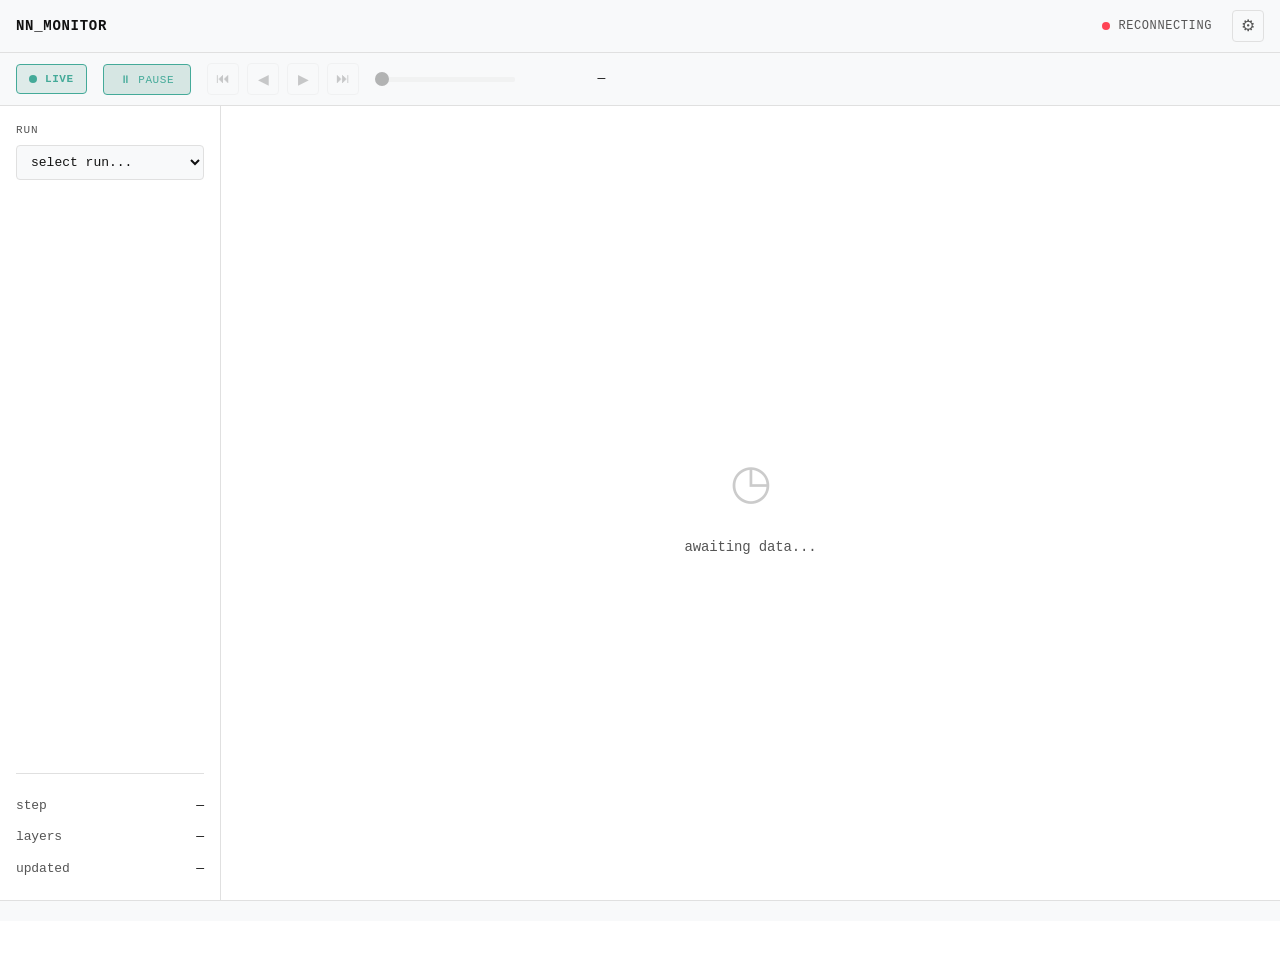
==== static/index.html @ d738cef2 "UI frontend improve: inside the div container of "layer", shrink the margins between elements to (vi" ====
<!DOCTYPE html>
<html lang="en">
<head>
    <meta charset="UTF-8">
    <meta name="viewport" content="width=device-width, initial-scale=1.0">
    <title>nn_monitor</title>
    <style>
        * { margin: 0; padding: 0; box-sizing: border-box; }

        :root {
            --bg: #ffffff;
            --surface: #f8f9fa;
            --border: #e0e0e0;
            --text: #555;
            --text-bright: #111;
            --health-good: #4a9;
            --health-warn: #c84;
            --health-bad: #f45;
            --pulse: rgba(74, 153, 137, 0.1);
        }

        body {
            font-family: 'SF Mono', 'Menlo', 'Monaco', 'Courier New', monospace;
            background: var(--bg);
            color: var(--text);
            height: 100vh;
            display: flex;
            flex-direction: column;
            overflow: hidden;
            font-size: 14px;
            letter-spacing: -0.01em;
            line-height: 1.5;
        }

        /* Header - ultra minimal */
        header {
            display: flex;
            justify-content: space-between;
            align-items: center;
            padding: 10px 16px;
            border-bottom: 1px solid var(--border);
            background: var(--surface);
        }

        .brand {
            font-size: 14px;
            font-weight: 600;
            letter-spacing: 0.05em;
            text-transform: uppercase;
            color: var(--text-bright);
        }

        .status {
            display: flex;
            align-items: center;
            gap: 8px;
            font-size: 12px;
            text-transform: uppercase;
            letter-spacing: 0.05em;
        }

        .status-dot {
            width: 8px;
            height: 8px;
            border-radius: 50%;
            background: var(--health-good);
            animation: pulse 2s infinite;
        }

        .status-dot.disconnected { background: var(--health-bad); animation: none; }

        @keyframes pulse {
            0%, 100% { opacity: 1; transform: scale(1); }
            50% { opacity: 0.5; transform: scale(0.9); }
        }

        /* History controls section */
        .history-controls {
            display: flex;
            align-items: center;
            gap: 16px;
            padding: 10px 16px;
            border-bottom: 1px solid var(--border);
            background: var(--surface);
        }

        /* Mode badge */
        .mode-badge {
            display: flex;
            align-items: center;
            gap: 8px;
            padding: 6px 12px;
            border-radius: 4px;
            font-size: 11px;
            text-transform: uppercase;
            letter-spacing: 0.05em;
            font-weight: 600;
            background: var(--bg);
            border: 1px solid var(--border);
        }

        .mode-badge.live {
            background: rgba(74, 153, 137, 0.15);
            border-color: var(--health-good);
            color: var(--health-good);
        }

        .mode-badge.live .badge-dot {
            background: var(--health-good);
            animation: pulse 2s infinite;
        }

        .mode-badge.paused {
            background: rgba(200, 132, 68, 0.15);
            border-color: var(--health-warn);
            color: var(--health-warn);
        }

        .mode-badge.paused .badge-dot {
            background: var(--health-warn);
            animation: none;
        }

        .badge-dot {
            width: 8px;
            height: 8px;
            border-radius: 50%;
        }

        /* Live/Pause button */
        .btn-live {
            padding: 8px 16px;
            background: var(--surface);
            border: 1px solid var(--border);
            color: var(--text-bright);
            font-family: inherit;
            font-size: 11px;
            text-transform: uppercase;
            letter-spacing: 0.05em;
            cursor: pointer;
            border-radius: 4px;
            transition: all 0.15s;
        }

        .btn-live:hover {
            border-color: #ccc;
        }

        .btn-live.live-active {
            background: rgba(74, 153, 137, 0.2);
            border-color: var(--health-good);
            color: var(--health-good);
            animation: subtle-pulse 2s infinite;
        }

        .btn-live.paused-active {
            background: rgba(200, 132, 68, 0.2);
            border-color: var(--health-warn);
            color: var(--health-warn);
        }

        @keyframes subtle-pulse {
            0%, 100% { box-shadow: 0 0 0 0 rgba(74, 153, 137, 0.4); }
            50% { box-shadow: 0 0 0 3px rgba(74, 153, 137, 0); }
        }

        /* Navigation controls */
        .nav-controls {
            display: flex;
            align-items: center;
            gap: 8px;
        }

        .nav-btn {
            width: 32px;
            height: 32px;
            padding: 0;
            background: var(--surface);
            border: 1px solid var(--border);
            color: var(--text);
            font-family: inherit;
            font-size: 14px;
            cursor: pointer;
            border-radius: 4px;
            display: flex;
            align-items: center;
            justify-content: center;
            transition: all 0.15s;
        }

        .nav-btn:hover:not(:disabled) {
            border-color: #ccc;
            color: var(--text-bright);
        }

        .nav-btn:disabled {
            opacity: 0.3;
            cursor: not-allowed;
        }

        /* Slider */
        .step-slider-container {
            display: flex;
            align-items: center;
            gap: 10px;
        }

        .step-slider {
            flex: 1;
            min-width: 140px;
            height: 5px;
            -webkit-appearance: none;
            appearance: none;
            background: var(--border);
            outline: none;
            border-radius: 2px;
        }

        .step-slider::-webkit-slider-thumb {
            -webkit-appearance: none;
            appearance: none;
            width: 14px;
            height: 14px;
            background: var(--text-bright);
            cursor: pointer;
            border-radius: 50%;
            transition: all 0.15s;
        }

        .step-slider::-webkit-slider-thumb:hover {
            transform: scale(1.2);
            background: var(--health-good);
        }

        .step-slider::-moz-range-thumb {
            width: 14px;
            height: 14px;
            background: var(--text-bright);
            cursor: pointer;
            border: none;
            border-radius: 50%;
            transition: all 0.15s;
        }

        .step-slider::-moz-range-thumb:hover {
            transform: scale(1.2);
            background: var(--health-good);
        }

        .step-slider:disabled {
            opacity: 0.3;
            cursor: not-allowed;
        }

        .step-display {
            min-width: 80px;
            text-align: right;
            font-size: 13px;
            font-variant-numeric: tabular-nums;
            color: var(--text-bright);
        }

        /* Main layout */
        main {
            flex: 1;
            display: grid;
            grid-template-columns: 220px 1fr;
            gap: 1px;
            background: var(--border);
        }

        /* Sidebar - run selector and summary */
        aside {
            background: var(--bg);
            padding: 16px;
            display: flex;
            flex-direction: column;
            gap: 16px;
        }

        .control {
            display: flex;
            flex-direction: column;
            gap: 6px;
        }

        .control label {
            font-size: 11px;
            text-transform: uppercase;
            letter-spacing: 0.08em;
            color: var(--text);
        }

        select {
            background: var(--surface);
            border: 1px solid var(--border);
            color: var(--text-bright);
            padding: 8px 10px;
            font-family: inherit;
            font-size: 13px;
            border-radius: 4px;
            cursor: pointer;
            outline: none;
        }

        select:hover { border-color: #ccc; }
        select:focus { border-color: var(--health-good); }

        .summary {
            margin-top: auto;
            padding-top: 16px;
            border-top: 1px solid var(--border);
        }

        .summary-item {
            display: flex;
            justify-content: space-between;
            padding: 6px 0;
            font-size: 13px;
        }

        .summary-item .value {
            color: var(--text-bright);
            font-variant-numeric: tabular-nums;
        }

        /* Layer grid - COMPACT */
        .layers {
            background: var(--bg);
            padding: 16px;
            overflow-y: auto;
            display: flex;
            flex-direction: column;
            gap: 20px;
            align-content: start;
        }

        /* Layer grid within groups */
        .layer-grid {
            display: grid;
            grid-template-columns: repeat(auto-fill, minmax(200px, 1fr));
            gap: 10px;
            align-content: start;
        }

        /* Group header */
        .group-header {
            font-size: 13px;
            font-weight: 600;
            text-transform: uppercase;
            letter-spacing: 0.1em;
            color: var(--text);
            padding-bottom: 8px;
            border-bottom: 1px solid var(--border);
            margin-bottom: 10px;
        }

        .group-section {
            display: flex;
            flex-direction: column;
            gap: 10px;
        }

        .layer {
            border: 1px solid var(--border);
            padding: clamp(4px, 1vw, 6px) clamp(3px, 0.8vw, 6px);
            position: relative;
            transition: border-color 0.15s;
            background: var(--surface);
            min-width: 0;
        }

        .layer:hover {
            border-color: #ccc;
        }

        .layer.warning { border-color: var(--health-warn); }
        .layer.critical { border-color: var(--health-bad); }

        .layer-header {
            display: flex;
            justify-content: space-between;
            align-items: flex-start;
            margin-bottom: clamp(3px, 0.8vw, 5px);
            gap: clamp(3px, 0.8vw, 5px);
        }

        .layer-name {
            font-size: clamp(12px, 2vw, 16px);
            font-weight: 600;
            color: var(--text-bright);
            letter-spacing: 0.01em;
            word-break: break-word;
        }

        .layer-type {
            font-size: clamp(11px, 1.8vw, 15px);
            text-transform: uppercase;
            letter-spacing: 0.05em;
            color: inherit;
            white-space: nowrap;
        }

        /* Pulse visualization - COMPACT */
        .pulse-viz {
            width: 100%;
            height: clamp(18px, 3.5vw, 26px);
            background: var(--bg);
            position: relative;
            overflow: hidden;
            margin-bottom: clamp(3px, 1vw, 6px);
            border-radius: 2px;
            display: block;
        }

        .pulse-line {
            position: absolute;
            top: 0;
            left: 0;
            right: 0;
            bottom: 0;
        }

        /* Metrics row - COMPACT */
        .metrics {
            display: grid;
            grid-template-columns: repeat(3, 1fr);
            gap: clamp(2px, 0.8vw, 5px);
        }

        .metric {
            text-align: center;
            min-width: 0;
        }

        .metric-value {
            font-size: clamp(11px, 1.8vw, 15px);
            font-weight: 600;
            font-variant-numeric: tabular-nums;
            transition: color 0.15s;
            word-break: break-all;
        }

        .metric-label {
            font-size: clamp(10px, 1.5vw, 14px);
            text-transform: uppercase;
            letter-spacing: 0.05em;
            color: inherit;
            margin-top: 1px;
        }

        /* Health colors */
        .good { color: var(--health-good); }
        .warn { color: var(--health-warn); }
        .bad { color: var(--health-bad); }

        /* Empty state */
        .empty {
            grid-column: 1 / -1;
            display: flex;
            flex-direction: column;
            align-items: center;
            justify-content: center;
            height: 100%;
            color: var(--text);
            font-size: 14px;
        }

        .empty::before {
            content: '◷';
            font-size: 48px;
            margin-bottom: 16px;
            opacity: 0.3;
            animation: pulse 2s infinite;
        }

        /* Alerts strip */
        .alerts {
            position: fixed;
            bottom: 0;
            left: 0;
            right: 0;
            background: var(--surface);
            border-top: 1px solid var(--border);
            padding: 10px 16px;
            display: flex;
            gap: 16px;
            align-items: center;
            font-size: 12px;
            transform: translateY(100%);
            transition: transform 0.2s;
            z-index: 10;
        }

        .alerts.visible {
            transform: translateY(0);
        }

        .alert {
            display: flex;
            align-items: center;
            gap: 8px;
        }

        .alert-icon { color: var(--health-warn); }
        .alert.critical .alert-icon { color: var(--health-bad); }

        /* Scrollbar */
        ::-webkit-scrollbar { width: 6px; }
        ::-webkit-scrollbar-track { background: transparent; }
        ::-webkit-scrollbar-thumb { background: var(--border); }
        ::-webkit-scrollbar-thumb:hover { background: #ccc; }

        /* Tooltip */
        [data-tooltip] {
            position: relative;
            cursor: help;
        }

        [data-tooltip]::before,
        [data-tooltip]::after {
            position: absolute;
            opacity: 0;
            pointer-events: none;
            transition: opacity 0.2s, transform 0.2s;
            z-index: 1000;
        }

        [data-tooltip]::before {
            content: '';
            top: 100%;
            left: 50%;
            transform: translateX(-50%) translateY(-4px);
            border: 5px solid transparent;
            border-top-color: var(--text-bright);
        }

        [data-tooltip]::after {
            content: attr(data-tooltip);
            top: calc(100% + 9px);
            left: 50%;
            transform: translateX(-50%) translateY(-4px);
            background: var(--text-bright);
            color: var(--bg);
            padding: 6px 10px;
            border-radius: 4px;
            font-size: 12px;
            white-space: nowrap;
            max-width: 250px;
            white-space: normal;
            box-shadow: 0 2px 8px rgba(0, 0, 0, 0.15);
        }

        [data-tooltip]:hover::before,
        [data-tooltip]:hover::after {
            opacity: 1;
            transform: translateX(-50%) translateY(0);
        }

        /* Position tooltip above for elements at bottom of viewport */
        [data-tooltip][data-tooltip-position="top"]::before {
            top: auto;
            bottom: 100%;
            border-top-color: transparent;
            border-bottom-color: var(--text-bright);
            transform: translateX(-50%) translateY(4px);
        }

        [data-tooltip][data-tooltip-position="top"]::after {
            top: auto;
            bottom: calc(100% + 9px);
            transform: translateX(-50%) translateY(4px);
        }

        [data-tooltip][data-tooltip-position="top"]:hover::before,
        [data-tooltip][data-tooltip-position="top"]:hover::after {
            transform: translateX(-50%) translateY(0);
        }

        /* Modal */
        .modal-overlay {
            position: fixed;
            top: 0;
            left: 0;
            right: 0;
            bottom: 0;
            background: rgba(0, 0, 0, 0.5);
            display: flex;
            align-items: center;
            justify-content: center;
            z-index: 2000;
            opacity: 0;
            visibility: hidden;
            transition: opacity 0.2s, visibility 0.2s;
        }

        .modal-overlay.visible {
            opacity: 1;
            visibility: visible;
        }

        .modal {
            background: var(--bg);
            border: 1px solid var(--border);
            border-radius: 8px;
            padding: 20px;
            max-width: 800px;
            width: 90%;
            max-height: 80vh;
            display: flex;
            flex-direction: column;
            box-shadow: 0 10px 40px rgba(0, 0, 0, 0.2);
        }

        .modal-header {
            display: flex;
            justify-content: space-between;
            align-items: center;
            margin-bottom: 16px;
        }

        .modal-title {
            font-size: 16px;
            font-weight: 600;
            color: var(--text-bright);
        }

        .modal-close {
            width: 32px;
            height: 32px;
            border: none;
            background: var(--surface);
            color: var(--text);
            border-radius: 4px;
            cursor: pointer;
            font-size: 18px;
            display: flex;
            align-items: center;
            justify-content: center;
            transition: all 0.15s;
        }

        .modal-close:hover {
            background: var(--border);
            color: var(--text-bright);
        }

        .modal-body {
            flex: 1;
            overflow: auto;
        }

        .modal-canvas-container {
            width: 100%;
            height: 300px;
            background: var(--surface);
            border-radius: 4px;
            border: 1px solid var(--border);
        }

        .modal-legend {
            display: flex;
            justify-content: center;
            gap: 24px;
            margin-top: 12px;
            font-size: 13px;
        }

        .legend-item {
            display: flex;
            align-items: center;
            gap: 8px;
        }

        .legend-color {
            width: 24px;
            height: 3px;
            border-radius: 2px;
        }

        .legend-color.act { background: var(--health-good); }
        .legend-color.grad { background: #a371f7; }

        /* Pulse viz canvas clickable */
        .pulse-viz {
            cursor: pointer;
        }

        .pulse-viz:hover {
            border-color: #ccc;
        }

        /* Settings button */
        .btn-settings {
            width: 32px;
            height: 32px;
            padding: 0;
            background: var(--surface);
            border: 1px solid var(--border);
            color: var(--text);
            font-family: inherit;
            font-size: 16px;
            cursor: pointer;
            border-radius: 4px;
            display: flex;
            align-items: center;
            justify-content: center;
            transition: all 0.15s;
        }

        .btn-settings:hover {
            border-color: #ccc;
            color: var(--text-bright);
        }

        /* Configuration panel */
        .config-overlay {
            position: fixed;
            top: 0;
            left: 0;
            right: 0;
            bottom: 0;
            background: rgba(0, 0, 0, 0.5);
            display: flex;
            align-items: center;
            justify-content: center;
            z-index: 3000;
            opacity: 0;
            visibility: hidden;
            transition: opacity 0.2s, visibility 0.2s;
        }

        .config-overlay.visible {
            opacity: 1;
            visibility: visible;
        }

        .config-panel {
            background: var(--bg);
            border: 1px solid var(--border);
            border-radius: 8px;
            padding: 20px;
            width: 400px;
            max-width: 90vw;
            box-shadow: 0 10px 40px rgba(0, 0, 0, 0.2);
        }

        .config-header {
            display: flex;
            justify-content: space-between;
            align-items: center;
            margin-bottom: 16px;
        }

        .config-title {
            font-size: 16px;
            font-weight: 600;
            color: var(--text-bright);
        }

        .config-close {
            width: 32px;
            height: 32px;
            border: none;
            background: var(--surface);
            color: var(--text);
            border-radius: 4px;
            cursor: pointer;
            font-size: 18px;
            display: flex;
            align-items: center;
            justify-content: center;
            transition: all 0.15s;
        }

        .config-close:hover {
            background: var(--border);
            color: var(--text-bright);
        }

        .config-section {
            margin-bottom: 20px;
        }

        .config-section:last-child {
            margin-bottom: 0;
        }

        .config-section-title {
            font-size: 11px;
            text-transform: uppercase;
            letter-spacing: 0.08em;
            color: var(--text);
            margin-bottom: 12px;
            padding-bottom: 6px;
            border-bottom: 1px solid var(--border);
        }

        .config-item {
            display: flex;
            flex-direction: column;
            gap: 8px;
            margin-bottom: 16px;
        }

        .config-item:last-child {
            margin-bottom: 0;
        }

        .config-item-label {
            font-size: 13px;
            color: var(--text-bright);
            display: flex;
            justify-content: space-between;
            align-items: center;
        }

        .config-item-value {
            font-size: 12px;
            color: var(--text);
            font-variant-numeric: tabular-nums;
        }

        .config-range {
            width: 100%;
            height: 5px;
            -webkit-appearance: none;
            appearance: none;
            background: var(--border);
            outline: none;
            border-radius: 2px;
        }

        .config-range::-webkit-slider-thumb {
            -webkit-appearance: none;
            appearance: none;
            width: 14px;
            height: 14px;
            background: var(--text-bright);
            cursor: pointer;
            border-radius: 50%;
            transition: all 0.15s;
        }

        .config-range::-webkit-slider-thumb:hover {
            transform: scale(1.2);
            background: var(--health-good);
        }

        .config-range::-moz-range-thumb {
            width: 14px;
            height: 14px;
            background: var(--text-bright);
            cursor: pointer;
            border: none;
            border-radius: 50%;
            transition: all 0.15s;
        }

        .config-range::-moz-range-thumb:hover {
            transform: scale(1.2);
            background: var(--health-good);
        }

        .config-description {
            font-size: 11px;
            color: var(--text);
            margin-top: 4px;
            line-height: 1.4;
        }
    </style>
</head>
<body>
    <header>
        <div class="brand">nn_monitor</div>
        <div class="status">
            <span class="status-dot" id="statusDot"></span>
            <span id="statusText">connecting</span>
            <button class="btn-settings" id="btnSettings" data-tooltip="Open configuration panel" style="margin-left: 12px;">⚙</button>
        </div>
    </header>

    <div class="history-controls">
        <div class="mode-badge live" id="modeBadge" data-tooltip="Live mode shows real-time updates. Paused mode lets you browse historical steps.">
            <span class="badge-dot"></span>
            <span id="modeText">Live</span>
        </div>

        <button class="btn-live live-active" id="btnLivePause" data-tooltip="Toggle between live and paused mode">⏸ Pause</button>

        <div class="nav-controls" id="navControls" style="opacity: 0.3; pointer-events: none;">
            <button class="nav-btn" id="btnFirst" data-tooltip="Jump to the first recorded step">⏮</button>
            <button class="nav-btn" id="btnPrev" data-tooltip="Go to previous step">◀</button>
            <button class="nav-btn" id="btnNext" data-tooltip="Go to next step">▶</button>
            <button class="nav-btn" id="btnLast" data-tooltip="Jump to the latest step">⏭</button>
        </div>

        <div class="step-slider-container">
            <input type="range" class="step-slider" id="stepSlider" min="0" max="100" value="0" disabled data-tooltip="Drag to navigate through training history">
            <span class="step-display" id="stepDisplay">—</span>
        </div>
    </div>

    <main>
        <aside>
            <div class="control">
                <label>Run</label>
                <select id="runSelect">
                    <option value="">select run...</option>
                </select>
            </div>

            <div class="summary">
                <div class="summary-item" data-tooltip="Current training step number being displayed">
                    <span>step</span>
                    <span class="value" id="stepVal">—</span>
                </div>
                <div class="summary-item" data-tooltip="Number of layers in the monitored model">
                    <span>layers</span>
                    <span class="value" id="layerVal">—</span>
                </div>
                <div class="summary-item" data-tooltip="Last time this data was updated">
                    <span>updated</span>
                    <span class="value" id="timeVal">—</span>
                </div>
            </div>
        </aside>

        <div class="layers" id="layers">
            <div class="empty">awaiting data...</div>
        </div>
    </main>

    <div class="alerts" id="alerts"></div>

    <!-- Configuration panel -->
    <div class="config-overlay" id="configPanel">
        <div class="config-panel">
            <div class="config-header">
                <div class="config-title">Settings</div>
                <button class="config-close" id="configClose">&times;</button>
            </div>
            <div class="config-section">
                <div class="config-section-title">Visualization</div>
                <div class="config-item">
                    <div class="config-item-label">
                        <span>Gradient Norm Scale</span>
                        <span class="config-item-value" id="gradScaleValue">1.0x</span>
                    </div>
                    <input type="range" class="config-range" id="gradScaleSlider" min="0.1" max="10" step="0.1" value="1">
                    <div class="config-description">Vertical scaling for gradient norm line in pulse plots. Increase to see smaller gradient values more clearly.</div>
                </div>
            </div>
        </div>
    </div>

    <!-- Modal for zoomed pulse visualization -->
    <div class="modal-overlay" id="pulseModal">
        <div class="modal">
            <div class="modal-header">
                <div class="modal-title" id="modalTitle">Layer Pulse Visualization</div>
                <button class="modal-close" id="modalClose">&times;</button>
            </div>
            <div class="modal-body">
                <div class="modal-canvas-container">
                    <canvas id="modalCanvas"></canvas>
                </div>
                <div class="modal-legend">
                    <div class="legend-item">
                        <div class="legend-color act"></div>
                        <span>Activation Std</span>
                    </div>
                    <div class="legend-item">
                        <div class="legend-color grad"></div>
                        <span>Gradient Norm</span>
                    </div>
                </div>
            </div>
        </div>
    </div>

    <script>
        const state = {
            ws: null,
            runs: {},
            currentRun: null,
            runData: null,
            history: {}, // { layerId: [{step, actStd, gradNorm}, ...] }
            // History navigation state
            isLiveMode: true,           // true = showing live updates, false = paused on specific step
            selectedStep: null,         // step number being viewed (null = latest when liveMode)
            stepsList: [],              // sorted list of all available step numbers for current run
            lastSeenStep: null,         // track the last step we saw for smart resume
            lastViewedStep: null,       // track the last step the user was viewing before live mode
            isTrainingActive: true,     // track if training is still receiving updates
            // Visualization config
            vizConfig: {
                gradScale: 1.0          // vertical scale multiplier for gradient norm in plots
            }
        };

        const CONFIG = {
            historyLen: 50,
            trainingTimeoutMs: 10000,
            thresholds: {
                gradNorm: { low: 0.001, high: 10 },
                gradMax: { high: 10 },
                actRatio: { low: 0.5, high: 2 }
            }
        };

        // WebSocket
        function connect() {
            const proto = location.protocol === 'https:' ? 'wss:' : 'ws:';
            state.ws = new WebSocket(`${proto}//${location.host}/ws`);

            state.ws.onopen = () => setStatus(true, 'live');
            state.ws.onclose = () => {
                setStatus(false, 'reconnecting');
                // Try to reconnect after 2 seconds
                setTimeout(() => {
                    if (state.ws?.readyState === WebSocket.CLOSED) {
                        connect();
                    }
                }, 2000);
            };
            state.ws.onerror = () => setStatus(false, 'error');
            state.ws.onmessage = (e) => {
                try {
                    handleMessage(JSON.parse(e.data));
                } catch (err) {
                    console.error('Failed to handle WebSocket message:', err, e.data);
                }
            };
        }

        function setStatus(connected, text) {
            document.getElementById('statusDot').classList.toggle('disconnected', !connected);
            document.getElementById('statusText').textContent = text;
        }

        function handleMessage(msg) {
            switch(msg.type) {
                case 'initial_runs':
                    state.runs = msg.data;
                    updateSelect();
                    // Update status to live since we successfully received data
                    setStatus(true, 'live');
                    break;

                case 'new_metrics':
                    if (!state.runs[msg.run_id]) {
                        state.runs[msg.run_id] = {
                            created_at: new Date().toISOString(),
                            last_update: new Date().toISOString(),
                            step_count: 0
                        };
                        updateSelect();
                    }

                    if (!state.currentRun && Object.keys(state.runs).length) {
                        selectRun(msg.run_id);
                    }

                    if (msg.run_id === state.currentRun) {
                        resetTrainingTimeout();
                        addStep(msg.data);

                        // Update step_count based on actual steps array
                        if (state.runData && state.runData.steps) {
                            state.runs[msg.run_id].step_count = state.runData.steps.length;
                            state.runs[msg.run_id].last_update = new Date().toISOString();
                            updateSelect();
                        }

                        // If in paused mode, update UI elements but don't disrupt the user's view
                        if (!state.isLiveMode) {
                            updateStepsList();
                            updateHistoryUI();
                        }
                    }
                    break;

                case 'run_history':
                    state.runData = msg.data;
                    msg.data.steps.forEach(addStep);
                    if (msg.data.steps.length > 0) {
                        state.lastSeenStep = msg.data.steps[msg.data.steps.length - 1].step;
                    }
                    // Update step_count in runs info
                    if (state.runs[msg.run_id] && state.runData) {
                        state.runs[msg.run_id].step_count = state.runData.steps.length;
                        updateSelect();
                    }
                    break;
            }
        }

        function updateSelect() {
            const sel = document.getElementById('runSelect');
            const cur = sel.value;
            sel.innerHTML = '<option value="">select run...</option>';
            Object.entries(state.runs).forEach(([id, info]) => {
                const opt = document.createElement('option');
                opt.value = id;
                opt.textContent = `${id} (${info.step_count || 0} steps)`;
                sel.appendChild(opt);
            });
            if (cur && state.runs[cur]) sel.value = cur;
        }

        function selectRun(id) {
            state.currentRun = id;
            document.getElementById('runSelect').value = id;
            state.history = {};

            // Reset history navigation state
            state.isLiveMode = true;
            state.selectedStep = null;
            state.stepsList = [];
            state.isTrainingActive = true;
            state.lastSeenStep = null;
            state.lastViewedStep = null;
            resetTrainingTimeout();

            updateHistoryUI();

            if (state.ws?.readyState === WebSocket.OPEN) {
                state.ws.send(JSON.stringify({ action: 'subscribe_run', run_id: id }));
            }
        }

        document.getElementById('runSelect').addEventListener('change', (e) => {
            if (e.target.value) selectRun(e.target.value);
        });

        // Toggle between live and paused mode
        function toggleLiveMode() {
            const wasPaused = !state.isLiveMode;

            if (wasPaused) {
                // Returning to live mode - check if training is still active
                if (!state.isTrainingActive && state.lastViewedStep !== null) {
                    // Training ended, stay on last viewed step (remain in paused mode)
                    state.selectedStep = state.lastViewedStep;
                    state.isLiveMode = false;
                } else {
                    // Training is active, go to live mode
                    state.isLiveMode = true;
                    state.selectedStep = null;
                    state.lastViewedStep = null;
                }
            } else {
                // Pausing - capture current step
                const steps = state.runData?.steps || [];
                if (steps.length > 0) {
                    state.selectedStep = steps[steps.length - 1].step;
                }
                state.isLiveMode = false;
                state.lastViewedStep = null;
            }

            updateHistoryUI();
            render();
        }

        // Update UI based on current mode
        function updateHistoryUI() {
            const modeBadge = document.getElementById('modeBadge');
            const modeText = document.getElementById('modeText');
            const btnLivePause = document.getElementById('btnLivePause');
            const navControls = document.getElementById('navControls');
            const stepSlider = document.getElementById('stepSlider');
            const stepDisplay = document.getElementById('stepDisplay');

            const steps = state.runData?.steps || [];
            const currentStep = state.isLiveMode ? (steps[steps.length - 1]?.step ?? null) : state.selectedStep;
            const totalSteps = steps.length;
            const stepIndex = state.stepsList.indexOf(currentStep);

            if (state.isLiveMode) {
                // Live mode
                modeBadge.className = 'mode-badge live';
                const trainingStatus = state.isTrainingActive ? 'Live' : 'Live (ended)';
                modeText.textContent = trainingStatus;
                btnLivePause.className = 'btn-live live-active';
                btnLivePause.textContent = '⏸ Pause';

                navControls.style.opacity = '0.3';
                navControls.style.pointerEvents = 'none';
                stepSlider.disabled = true;

                stepDisplay.textContent = steps.length > 0 ? `step ${steps[steps.length - 1].step}` : '—';
            } else {
                // Paused mode
                const stepLabel = totalSteps > 0 ? `${stepIndex + 1} / ${totalSteps}` : '—';
                modeBadge.className = 'mode-badge paused';
                modeText.textContent = `Paused @ ${stepLabel}`;
                btnLivePause.className = 'btn-live paused-active';
                btnLivePause.textContent = '▶ Live';

                navControls.style.opacity = '1';
                navControls.style.pointerEvents = 'auto';
                stepSlider.disabled = false;

                stepDisplay.textContent = currentStep !== null ? `step ${currentStep}` : '—';

                // Update slider
                if (state.stepsList.length > 0) {
                    stepSlider.min = 0;
                    stepSlider.max = state.stepsList.length - 1;
                    stepSlider.value = stepIndex;
                }

                // Update nav button states
                document.getElementById('btnFirst').disabled = stepIndex <= 0;
                document.getElementById('btnPrev').disabled = stepIndex <= 0;
                document.getElementById('btnNext').disabled = stepIndex >= totalSteps - 1;
                document.getElementById('btnLast').disabled = stepIndex >= totalSteps - 1;
            }
        }

        // Navigate to a specific step by direction
        function navigateToStep(direction) {
            const steps = state.runData?.steps || [];
            if (steps.length === 0) return;

            const currentIndex = state.stepsList.indexOf(state.selectedStep);
            let newIndex = currentIndex;

            switch(direction) {
                case 'first':
                    newIndex = 0;
                    break;
                case 'prev':
                    newIndex = Math.max(0, currentIndex - 1);
                    break;
                case 'next':
                    newIndex = Math.min(state.stepsList.length - 1, currentIndex + 1);
                    break;
                case 'last':
                    newIndex = state.stepsList.length - 1;
                    break;
            }

            navigateToStepIndex(newIndex);
        }

        // Navigate to a specific step by index
        function navigateToStepIndex(index) {
            if (index < 0 || index >= state.stepsList.length) return;

            state.selectedStep = state.stepsList[index];
            state.lastViewedStep = state.selectedStep; // Save for smart resume
            state.isLiveMode = false;
            updateHistoryUI();
            render();
        }

        // Update steps list when new data arrives
        function updateStepsList() {
            const steps = state.runData?.steps || [];
            state.stepsList = steps.map(s => s.step).sort((a, b) => a - b);

            // Update slider range
            const slider = document.getElementById('stepSlider');
            if (state.stepsList.length > 0) {
                slider.min = 0;
                slider.max = state.stepsList.length - 1;
            }
        }

        // Detect when training has ended (no new data for 10 seconds)
        let trainingTimeout = null;
        function resetTrainingTimeout() {
            if (trainingTimeout) clearTimeout(trainingTimeout);
            trainingTimeout = setTimeout(() => {
                state.isTrainingActive = false;
                if (state.isLiveMode) {
                    updateHistoryUI();
                }
            }, CONFIG.trainingTimeoutMs);
        }

        // Live/Pause toggle
        document.getElementById('btnLivePause').addEventListener('click', toggleLiveMode);

        // Navigation buttons
        document.getElementById('btnFirst').addEventListener('click', () => navigateToStep('first'));
        document.getElementById('btnPrev').addEventListener('click', () => navigateToStep('prev'));
        document.getElementById('btnNext').addEventListener('click', () => navigateToStep('next'));
        document.getElementById('btnLast').addEventListener('click', () => navigateToStep('last'));

        // Slider
        document.getElementById('stepSlider').addEventListener('input', (e) => {
            const index = parseInt(e.target.value);
            if (index >= 0 && index < state.stepsList.length) {
                navigateToStepIndex(index);
            }
        });

        function addStep(stepData) {
            if (!state.runData) {
                state.runData = { steps: [] };
            }

            const idx = state.runData.steps.findIndex(s => s.step === stepData.step);
            if (idx >= 0) {
                state.runData.steps[idx] = stepData;
            } else {
                state.runData.steps.push(stepData);
                state.runData.steps.sort((a, b) => a.step - b.step);
            }

            // Update per-layer history for pulse viz - keep all data from beginning
            stepData.layers.forEach(layer => {
                if (!state.history[layer.layer_id]) {
                    state.history[layer.layer_id] = [];
                }
                state.history[layer.layer_id].push({
                    step: stepData.step,
                    actStd: layer.intermediate_features.activation_std,
                    gradNorm: layer.gradient_flow.gradient_l2_norm
                });
                // No longer limiting history length - keep all data for full timeline visualization
            });

            // Track training activity
            state.lastSeenStep = stepData.step;

            updateStepsList();

            render();
        }

        function renderLayer(layer) {
            const health = assessHealth(layer);
            return `
                <div class="layer ${health.class}">
                    <div class="layer-header">
                        <div>
                            <div class="layer-name" data-tooltip="Layer identifier: ${layer.layer_id}">${layer.layer_id}</div>
                            <div class="layer-type" data-tooltip="Layer type: ${layer.layer_type}">${layer.layer_type}</div>
                        </div>
                    </div>
                    <canvas class="pulse-viz" id="pulse-${layer.layer_id.replace(/[^a-z0-9]/gi, '-')}" data-tooltip="Historical trend: Green line = activation std, Purple line = gradient norm"></canvas>
                    <div class="metrics">
                        <div class="metric" data-tooltip="Standard deviation of layer activations. Measures the spread/variability of activations.">
                            <div class="metric-value ${health.act}">${layer.intermediate_features.activation_std.toFixed(4)}</div>
                            <div class="metric-label">act std</div>
                        </div>
                        <div class="metric" data-tooltip="L2 norm of gradients flowing through the layer. Indicates how much weights are being updated. Low values may indicate vanishing gradients.">
                            <div class="metric-value ${health.grad}">${layer.gradient_flow.gradient_l2_norm.toFixed(4)}</div>
                            <div class="metric-label">grad norm</div>
                        </div>
                        <div class="metric" data-tooltip="Ratio of this layer's activation std to the previous layer's. Shows how signal propagation changes across layers.">
                            <div class="metric-value ${health.ratio}">${layer.intermediate_features.cross_layer_std_ratio?.toFixed(3) ?? '—'}</div>
                            <div class="metric-label">ratio</div>
                        </div>
                    </div>
                </div>
            `;
        }

        function render() {
            if (!state.runData?.steps.length) return;

            const steps = state.runData.steps;

            // Determine which step to display
            let displayStep;
            if (state.isLiveMode) {
                displayStep = steps[steps.length - 1];
            } else {
                const stepData = steps.find(s => s.step === state.selectedStep);
                displayStep = stepData || steps[steps.length - 1];
            }

            if (!displayStep) return;

            // Update summary
            document.getElementById('stepVal').textContent = displayStep.step;
            document.getElementById('layerVal').textContent = displayStep.layers.length;
            document.getElementById('timeVal').textContent = new Date(displayStep.timestamp * 1000).toLocaleTimeString();

            // Update mode display if in live mode (show latest step info)
            if (state.isLiveMode) {
                document.getElementById('stepDisplay').textContent = `step ${displayStep.step}`;
            }

            // Check alerts (only in live mode)
            if (state.isLiveMode) {
                checkAlerts(displayStep);
            } else {
                // Hide alerts when viewing history
                document.getElementById('alerts').classList.remove('visible');
            }

            // Render layers
            const container = document.getElementById('layers');
            const layerGroups = displayStep.layer_groups || null;

            if (layerGroups && Object.keys(layerGroups).length > 0) {
                // Render with grouping
                const groupedLayers = {};
                const ungroupedLayers = [];

                // Initialize all groups
                Object.keys(layerGroups).forEach(groupName => {
                    groupedLayers[groupName] = [];
                });

                // Distribute layers into groups
                displayStep.layers.forEach(layer => {
                    let assigned = false;
                    for (const [groupName, layerIds] of Object.entries(layerGroups)) {
                        if (layerIds.includes(layer.layer_id)) {
                            groupedLayers[groupName].push(layer);
                            assigned = true;
                            break;
                        }
                    }
                    if (!assigned) {
                        ungroupedLayers.push(layer);
                    }
                });

                // Build HTML with groups
                let html = '';
                for (const [groupName, layers] of Object.entries(groupedLayers)) {
                    if (layers.length > 0) {
                        html += `
                            <div class="group-section">
                                <div class="group-header">${groupName}</div>
                                <div class="layer-grid">
                                    ${layers.map(layer => renderLayer(layer)).join('')}
                                </div>
                            </div>
                        `;
                    }
                }

                // Add ungrouped layers if any
                if (ungroupedLayers.length > 0) {
                    html += `
                        <div class="group-section">
                            <div class="group-header">Ungrouped</div>
                            <div class="layer-grid">
                                ${ungroupedLayers.map(layer => renderLayer(layer)).join('')}
                            </div>
                        </div>
                    `;
                }

                container.innerHTML = html;
            } else {
                // Render without grouping (flat grid)
                container.className = 'layers';
                container.innerHTML = `<div class="layer-grid">${displayStep.layers.map(layer => renderLayer(layer)).join('')}</div>`;
            }

            // Draw pulse lines with historical context
            displayStep.layers.forEach(layer => {
                drawPulse(layer.layer_id, displayStep.step);
                // Add click handler for modal
                const canvas = document.getElementById(`pulse-${layer.layer_id.replace(/[^a-z0-9]/gi, '-')}`);
                if (canvas) {
                    canvas.onclick = () => openModal(layer.layer_id, layer.layer_type, displayStep.step);
                }
            });
        }

        function assessHealth(layer) {
            const gradNorm = layer.gradient_flow.gradient_l2_norm;
            const gradMax = layer.gradient_flow.gradient_max_abs;
            const ratio = layer.intermediate_features.cross_layer_std_ratio;

            let health = 'good';
            let act = 'good';
            let grad = 'good';
            let ratioClass = 'good';

            if (gradNorm < CONFIG.thresholds.gradNorm.low) {
                health = 'critical';
                grad = 'bad';
            }
            if (gradMax > CONFIG.thresholds.gradMax.high) {
                health = 'critical';
                grad = 'bad';
            }
            if (ratio !== null) {
                if (ratio < CONFIG.thresholds.actRatio.low) {
                    health = health === 'good' ? 'warning' : health;
                    ratioClass = 'bad';
                }
                if (ratio > CONFIG.thresholds.actRatio.high) {
                    health = health === 'good' ? 'warning' : health;
                    ratioClass = 'warn';
                }
            }

            const classMap = { good: '', warning: 'warning', critical: 'critical' };
            return { class: classMap[health], act, grad, ratio: ratioClass };
        }

        function drawPulse(layerId, currentStep) {
            const canvas = document.getElementById(`pulse-${layerId.replace(/[^a-z0-9]/gi, '-')}`);
            if (!canvas) return;

            // Get all history from beginning - no 50 step limit
            const allHistory = state.history[layerId] || [];

            // Show all data from the beginning up to and including currentStep
            let pulseHistory = [];
            if (allHistory.length > 0) {
                const currentStepIndex = allHistory.findIndex(h => h.step === currentStep);
                if (currentStepIndex >= 0) {
                    // Show ALL steps from beginning up to current step
                    pulseHistory = allHistory.slice(0, currentStepIndex + 1);
                } else {
                    // Current step not in history yet, use all available history
                    pulseHistory = allHistory;
                }
            }

            if (pulseHistory.length < 2) return;

            const ctx = canvas.getContext('2d');
            const dpr = window.devicePixelRatio || 1;
            const rect = canvas.getBoundingClientRect();

            canvas.width = rect.width * dpr;
            canvas.height = rect.height * dpr;
            ctx.scale(dpr, dpr);

            const w = rect.width;
            const h = rect.height;

            ctx.clearRect(0, 0, w, h);

            // Find min/max for scaling - activation and gradient scale independently
            let maxAct = 0, maxGrad = 0;
            pulseHistory.forEach(pt => {
                maxAct = Math.max(maxAct, pt.actStd);
                maxGrad = Math.max(maxGrad, pt.gradNorm);
            });
            maxAct = Math.max(maxAct, 0.001);
            // Apply gradient scale to determine effective max for gradient plotting
            const effectiveGradMax = Math.max(maxGrad * state.vizConfig.gradScale, 0.001);

            // Draw activation line
            ctx.strokeStyle = '#4a9';
            ctx.lineWidth = 1.5;
            ctx.beginPath();

            pulseHistory.forEach((pt, i) => {
                const x = (i / (pulseHistory.length - 1)) * w;
                const y = h - (pt.actStd / maxAct) * h * 0.8 - h * 0.1;
                if (i === 0) ctx.moveTo(x, y);
                else ctx.lineTo(x, y);
            });
            ctx.stroke();

            // Draw gradient line - scaled by configured factor
            ctx.strokeStyle = '#a371f7';
            ctx.lineWidth = 1;
            ctx.beginPath();

            pulseHistory.forEach((pt, i) => {
                const x = (i / (pulseHistory.length - 1)) * w;
                // Apply gradient scale multiplier for visualization
                const scaledGradNorm = pt.gradNorm * state.vizConfig.gradScale;
                const y = h - (scaledGradNorm / effectiveGradMax) * h * 0.8 - h * 0.1;
                if (i === 0) ctx.moveTo(x, y);
                else ctx.lineTo(x, y);
            });
            ctx.stroke();
        }

        function checkAlerts(step) {
            const alerts = [];

            step.layers.forEach(layer => {
                const gradNorm = layer.gradient_flow.gradient_l2_norm;
                const gradMax = layer.gradient_flow.gradient_max_abs;
                const ratio = layer.intermediate_features.cross_layer_std_ratio;

                if (gradNorm < 0.001) {
                    alerts.push({ type: 'critical', msg: `vanishing: ${layer.layer_id}` });
                }
                if (gradMax > 10) {
                    alerts.push({ type: 'critical', msg: `exploding: ${layer.layer_id}` });
                }
                if (ratio !== null && ratio < 0.1) {
                    alerts.push({ type: 'warning', msg: `severe drop: ${layer.layer_id}` });
                }
            });

            const alertDiv = document.getElementById('alerts');
            if (alerts.length) {
                alertDiv.innerHTML = alerts.map(a => `
                    <div class="alert ${a.type}">
                        <span class="alert-icon">${a.type === 'critical' ? '⚠' : '◷'}</span>
                        <span>${a.msg}</span>
                    </div>
                `).join('');
                alertDiv.classList.add('visible');
            } else {
                alertDiv.classList.remove('visible');
            }
        }

        // Modal functionality for zoomed pulse visualization
        const modal = document.getElementById('pulseModal');
        const modalTitle = document.getElementById('modalTitle');
        const modalCanvas = document.getElementById('modalCanvas');
        const modalClose = document.getElementById('modalClose');
        let currentModalLayerId = null;
        let currentModalStep = null;

        function openModal(layerId, layerType, currentStep) {
            currentModalLayerId = layerId;
            currentModalStep = currentStep;
            modalTitle.textContent = `${layerId} (${layerType}) - Pulse Visualization`;
            modal.classList.add('visible');
            drawModalPulse();
        }

        function closeModal() {
            modal.classList.remove('visible');
            currentModalLayerId = null;
            currentModalStep = null;
        }

        function drawModalPulse() {
            if (!currentModalLayerId || !currentModalStep) return;

            const allHistory = state.history[currentModalLayerId] || [];

            // Show ALL data from beginning up to and including currentStep
            let pulseHistory = [];
            if (allHistory.length > 0) {
                const currentStepIndex = allHistory.findIndex(h => h.step === currentModalStep);
                if (currentStepIndex >= 0) {
                    // Show ALL steps from beginning up to current step
                    pulseHistory = allHistory.slice(0, currentStepIndex + 1);
                } else {
                    // Current step not in history yet, use all available history
                    pulseHistory = allHistory;
                }
            }

            if (pulseHistory.length < 2) return;

            const container = modalCanvas.parentElement;
            const dpr = window.devicePixelRatio || 1;
            const rect = container.getBoundingClientRect();

            modalCanvas.width = rect.width * dpr;
            modalCanvas.height = rect.height * dpr;
            modalCanvas.style.width = rect.width + 'px';
            modalCanvas.style.height = rect.height + 'px';

            const ctx = modalCanvas.getContext('2d');
            ctx.scale(dpr, dpr);

            const w = rect.width;
            const h = rect.height;

            ctx.clearRect(0, 0, w, h);

            // Find min/max for scaling - activation and gradient scale independently
            let maxAct = 0, maxGrad = 0;
            pulseHistory.forEach(pt => {
                maxAct = Math.max(maxAct, pt.actStd);
                maxGrad = Math.max(maxGrad, pt.gradNorm);
            });
            maxAct = Math.max(maxAct, 0.001);
            // Apply gradient scale to determine effective max for gradient plotting
            const effectiveGradMax = Math.max(maxGrad * state.vizConfig.gradScale, 0.001);

            // Draw grid lines
            ctx.strokeStyle = '#e0e0e0';
            ctx.lineWidth = 0.5;
            for (let i = 0; i <= 4; i++) {
                const y = (i / 4) * h;
                ctx.beginPath();
                ctx.moveTo(0, y);
                ctx.lineTo(w, y);
                ctx.stroke();
            }

            // Draw activation line
            ctx.strokeStyle = '#4a9';
            ctx.lineWidth = 2.5;
            ctx.beginPath();

            pulseHistory.forEach((pt, i) => {
                const x = (i / (pulseHistory.length - 1)) * w;
                const y = h - (pt.actStd / maxAct) * h * 0.8 - h * 0.1;
                if (i === 0) ctx.moveTo(x, y);
                else ctx.lineTo(x, y);
            });
            ctx.stroke();

            // Draw gradient line - scaled by configured factor
            ctx.strokeStyle = '#a371f7';
            ctx.lineWidth = 2;
            ctx.beginPath();

            pulseHistory.forEach((pt, i) => {
                const x = (i / (pulseHistory.length - 1)) * w;
                // Apply gradient scale multiplier for visualization
                const scaledGradNorm = pt.gradNorm * state.vizConfig.gradScale;
                const y = h - (scaledGradNorm / effectiveGradMax) * h * 0.8 - h * 0.1;
                if (i === 0) ctx.moveTo(x, y);
                else ctx.lineTo(x, y);
            });
            ctx.stroke();

            // Draw step labels
            ctx.fillStyle = '#888';
            ctx.font = '11px SF Mono, Menlo, Monaco, monospace';
            ctx.textAlign = 'center';

            // Show first, middle, last step numbers
            if (pulseHistory.length > 2) {
                ctx.fillText(pulseHistory[0].step.toString(), 5, h - 5);
                ctx.fillText(pulseHistory[Math.floor(pulseHistory.length / 2)].step.toString(), w / 2, h - 5);
                ctx.fillText(pulseHistory[pulseHistory.length - 1].step.toString(), w - 5, h - 5);
            }
        }

        // Modal event listeners
        modalClose.addEventListener('click', closeModal);
        modal.addEventListener('click', (e) => {
            if (e.target === modal) closeModal();
        });
        document.addEventListener('keydown', (e) => {
            if (e.key === 'Escape' && modal.classList.contains('visible')) {
                closeModal();
            }
        });

        // Configuration panel
        const configPanel = document.getElementById('configPanel');
        const configClose = document.getElementById('configClose');
        const btnSettings = document.getElementById('btnSettings');
        const gradScaleSlider = document.getElementById('gradScaleSlider');
        const gradScaleValue = document.getElementById('gradScaleValue');

        function openConfig() {
            configPanel.classList.add('visible');
        }

        function closeConfig() {
            configPanel.classList.remove('visible');
        }

        btnSettings.addEventListener('click', openConfig);
        configClose.addEventListener('click', closeConfig);
        configPanel.addEventListener('click', (e) => {
            if (e.target === configPanel) closeConfig();
        });

        // Gradient scale slider
        gradScaleSlider.addEventListener('input', (e) => {
            const value = parseFloat(e.target.value);
            state.vizConfig.gradScale = value;
            gradScaleValue.textContent = value.toFixed(1) + 'x';
            // Re-render plots with new scale
            if (state.runData) render();
        });

        // Close config panel on Escape
        document.addEventListener('keydown', (e) => {
            if (e.key === 'Escape' && configPanel.classList.contains('visible')) {
                closeConfig();
            }
        });

        connect();

        window.addEventListener('resize', () => {
            if (state.runData) render();
        });
    </script>
</body>
</html>
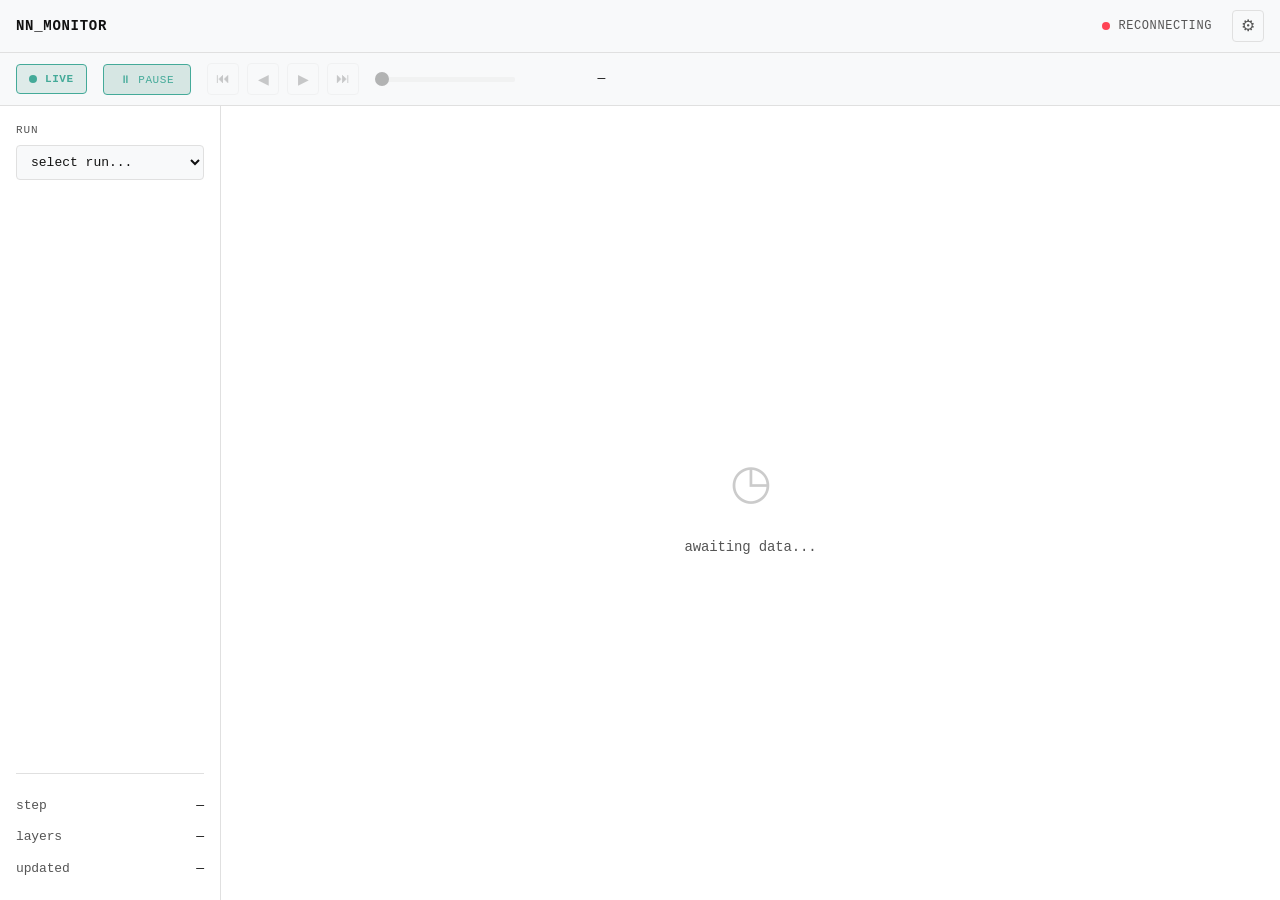
==== commit a510c7a6: "Overall container of info cards overflowing behavior (vibe-kanban 5e38b4eb) Focusing on UI frontend " ====
--- a/static/index.html
+++ b/static/index.html
@@ -276,6 +276,8 @@
             display: flex;
             flex-direction: column;
             gap: 16px;
+            min-height: 0; /* Allow flex/grid item to shrink below content size for scrolling */
+            overflow-y: auto;
         }
 
         .control {
@@ -327,43 +329,44 @@
         /* Layer grid - COMPACT */
         .layers {
             background: var(--bg);
-            padding: 16px;
+            padding: 14px;
             overflow-y: auto;
             display: flex;
             flex-direction: column;
-            gap: 20px;
+            gap: 16px;
             align-content: start;
+            min-height: 0; /* Allow flex/grid item to shrink below content size for scrolling */
         }
 
         /* Layer grid within groups */
         .layer-grid {
             display: grid;
             grid-template-columns: repeat(auto-fill, minmax(200px, 1fr));
-            gap: 10px;
+            gap: 8px;
             align-content: start;
         }
 
         /* Group header */
         .group-header {
-            font-size: 13px;
+            font-size: 12px;
             font-weight: 600;
             text-transform: uppercase;
             letter-spacing: 0.1em;
             color: var(--text);
-            padding-bottom: 8px;
+            padding-bottom: 6px;
             border-bottom: 1px solid var(--border);
-            margin-bottom: 10px;
+            margin-bottom: 8px;
         }
 
         .group-section {
             display: flex;
             flex-direction: column;
-            gap: 10px;
+            gap: 8px;
         }
 
         .layer {
             border: 1px solid var(--border);
-            padding: clamp(4px, 1vw, 6px) clamp(3px, 0.8vw, 6px);
+            padding: clamp(3px, 0.8vw, 5px) clamp(3px, 0.8vw, 5px);
             position: relative;
             transition: border-color 0.15s;
             background: var(--surface);
@@ -381,7 +384,7 @@
             display: flex;
             justify-content: space-between;
             align-items: flex-start;
-            margin-bottom: clamp(3px, 0.8vw, 5px);
+            margin-bottom: clamp(2px, 0.6vw, 4px);
             gap: clamp(3px, 0.8vw, 5px);
         }
 
@@ -404,11 +407,11 @@
         /* Pulse visualization - COMPACT */
         .pulse-viz {
             width: 100%;
-            height: clamp(18px, 3.5vw, 26px);
+            height: clamp(28px, 5vw, 40px);
             background: var(--bg);
             position: relative;
             overflow: hidden;
-            margin-bottom: clamp(3px, 1vw, 6px);
+            margin-bottom: clamp(3px, 0.8vw, 5px);
             border-radius: 2px;
             display: block;
         }
@@ -425,7 +428,7 @@
         .metrics {
             display: grid;
             grid-template-columns: repeat(3, 1fr);
-            gap: clamp(2px, 0.8vw, 5px);
+            gap: clamp(2px, 0.6vw, 4px);
         }
 
         .metric {
@@ -442,7 +445,7 @@
         }
 
         .metric-label {
-            font-size: clamp(10px, 1.5vw, 14px);
+            font-size: clamp(9px, 1.4vw, 12px);
             text-transform: uppercase;
             letter-spacing: 0.05em;
             color: inherit;
@@ -456,12 +459,12 @@
 
         /* Empty state */
         .empty {
-            grid-column: 1 / -1;
             display: flex;
             flex-direction: column;
             align-items: center;
             justify-content: center;
-            height: 100%;
+            flex: 1;
+            min-height: 200px;
             color: var(--text);
             font-size: 14px;
         }
@@ -1575,6 +1578,62 @@
                 else ctx.lineTo(x, y);
             });
             ctx.stroke();
+
+            // Draw outer frame
+            ctx.strokeStyle = '#888';
+            ctx.lineWidth = 1;
+            ctx.strokeRect(0.5, 0.5, w - 1, h - 1);
+
+            // Draw left Y-axis ticks (green, for activation)
+            ctx.strokeStyle = '#4a9';
+            ctx.fillStyle = '#4a9';
+            ctx.font = '10px SF Mono, Menlo, Monaco, monospace';
+            ctx.textAlign = 'left';
+            ctx.textBaseline = 'middle';
+            const tickLength = 5;
+            const leftPadding = 4;
+            for (let i = 0; i <= 2; i++) {
+                const frac = i / 2;
+                const y = h * 0.1 + frac * h * 0.8;
+                // Tick mark
+                ctx.beginPath();
+                ctx.moveTo(0.5, y);
+                ctx.lineTo(0.5 + tickLength, y);
+                ctx.stroke();
+                // Label
+                const value = maxAct * (1 - frac);
+                const label = formatValue(value);
+                ctx.fillText(label, leftPadding, y);
+            }
+
+            // Draw right Y-axis ticks (purple, for gradient)
+            ctx.strokeStyle = '#a371f7';
+            ctx.fillStyle = '#a371f7';
+            ctx.textAlign = 'right';
+            const rightPadding = w - 4;
+            for (let i = 0; i <= 2; i++) {
+                const frac = i / 2;
+                const y = h * 0.1 + frac * h * 0.8;
+                // Tick mark
+                ctx.beginPath();
+                ctx.moveTo(w - 0.5 - tickLength, y);
+                ctx.lineTo(w - 0.5, y);
+                ctx.stroke();
+                // Label
+                const value = effectiveGradMax * (1 - frac);
+                const label = formatValue(value);
+                ctx.fillText(label, rightPadding, y);
+            }
+        }
+
+        // Helper function to format values concisely
+        function formatValue(val) {
+            if (val >= 1000) return (val / 1000).toFixed(1) + 'k';
+            if (val >= 100) return val.toFixed(0);
+            if (val >= 10) return val.toFixed(1);
+            if (val >= 1) return val.toFixed(2);
+            if (val >= 0.01) return val.toFixed(3);
+            return val.toExponential(1);
         }
 
         function checkAlerts(step) {
@@ -1667,6 +1726,17 @@
             const w = rect.width;
             const h = rect.height;
 
+            // Define padding for axes
+            const leftPadding = 50;
+            const rightPadding = 50;
+            const bottomPadding = 25;
+            const topPadding = 10;
+
+            const plotW = w - leftPadding - rightPadding;
+            const plotH = h - topPadding - bottomPadding;
+            const plotX = leftPadding;
+            const plotY = topPadding;
+
             ctx.clearRect(0, 0, w, h);
 
             // Find min/max for scaling - activation and gradient scale independently
@@ -1679,14 +1749,14 @@
             // Apply gradient scale to determine effective max for gradient plotting
             const effectiveGradMax = Math.max(maxGrad * state.vizConfig.gradScale, 0.001);
 
-            // Draw grid lines
+            // Draw horizontal grid lines (aligned with ticks)
             ctx.strokeStyle = '#e0e0e0';
             ctx.lineWidth = 0.5;
             for (let i = 0; i <= 4; i++) {
-                const y = (i / 4) * h;
+                const y = plotY + (i / 4) * plotH;
                 ctx.beginPath();
-                ctx.moveTo(0, y);
-                ctx.lineTo(w, y);
+                ctx.moveTo(plotX, y);
+                ctx.lineTo(plotX + plotW, y);
                 ctx.stroke();
             }
 
@@ -1696,8 +1766,8 @@
             ctx.beginPath();
 
             pulseHistory.forEach((pt, i) => {
-                const x = (i / (pulseHistory.length - 1)) * w;
-                const y = h - (pt.actStd / maxAct) * h * 0.8 - h * 0.1;
+                const x = plotX + (i / (pulseHistory.length - 1)) * plotW;
+                const y = plotY + plotH - (pt.actStd / maxAct) * plotH;
                 if (i === 0) ctx.moveTo(x, y);
                 else ctx.lineTo(x, y);
             });
@@ -1709,25 +1779,98 @@
             ctx.beginPath();
 
             pulseHistory.forEach((pt, i) => {
-                const x = (i / (pulseHistory.length - 1)) * w;
+                const x = plotX + (i / (pulseHistory.length - 1)) * plotW;
                 // Apply gradient scale multiplier for visualization
                 const scaledGradNorm = pt.gradNorm * state.vizConfig.gradScale;
-                const y = h - (scaledGradNorm / effectiveGradMax) * h * 0.8 - h * 0.1;
+                const y = plotY + plotH - (scaledGradNorm / effectiveGradMax) * plotH;
                 if (i === 0) ctx.moveTo(x, y);
                 else ctx.lineTo(x, y);
             });
             ctx.stroke();
 
-            // Draw step labels
+            // Draw left Y-axis (green, for activation)
+            ctx.strokeStyle = '#4a9';
+            ctx.fillStyle = '#4a9';
+            ctx.lineWidth = 1.5;
+            ctx.beginPath();
+            ctx.moveTo(plotX, plotY);
+            ctx.lineTo(plotX, plotY + plotH);
+            ctx.stroke();
+
+            // Left Y-axis ticks and labels
+            ctx.font = '12px SF Mono, Menlo, Monaco, monospace';
+            ctx.textAlign = 'right';
+            ctx.textBaseline = 'middle';
+            for (let i = 0; i <= 4; i++) {
+                const frac = i / 4;
+                const y = plotY + plotH - frac * plotH;
+                // Tick mark
+                ctx.beginPath();
+                ctx.moveTo(plotX - 5, y);
+                ctx.lineTo(plotX, y);
+                ctx.stroke();
+                // Label
+                const value = maxAct * frac;
+                const label = formatValue(value);
+                ctx.fillText(label, plotX - 8, y);
+            }
+
+            // Draw right Y-axis (purple, for gradient)
+            ctx.strokeStyle = '#a371f7';
+            ctx.fillStyle = '#a371f7';
+            ctx.lineWidth = 1.5;
+            ctx.beginPath();
+            ctx.moveTo(plotX + plotW, plotY);
+            ctx.lineTo(plotX + plotW, plotY + plotH);
+            ctx.stroke();
+
+            // Right Y-axis ticks and labels
+            ctx.textAlign = 'left';
+            for (let i = 0; i <= 4; i++) {
+                const frac = i / 4;
+                const y = plotY + plotH - frac * plotH;
+                // Tick mark
+                ctx.beginPath();
+                ctx.moveTo(plotX + plotW, y);
+                ctx.lineTo(plotX + plotW + 5, y);
+                ctx.stroke();
+                // Label
+                const value = effectiveGradMax * frac;
+                const label = formatValue(value);
+                ctx.fillText(label, plotX + plotW + 8, y);
+            }
+
+            // Draw bottom X-axis
+            ctx.strokeStyle = '#888';
             ctx.fillStyle = '#888';
-            ctx.font = '11px SF Mono, Menlo, Monaco, monospace';
+            ctx.lineWidth = 1.5;
+            ctx.beginPath();
+            ctx.moveTo(plotX, plotY + plotH);
+            ctx.lineTo(plotX + plotW, plotY + plotH);
+            ctx.stroke();
+
+            // X-axis ticks and step labels
+            ctx.font = '12px SF Mono, Menlo, Monaco, monospace';
             ctx.textAlign = 'center';
+            ctx.textBaseline = 'top';
 
             // Show first, middle, last step numbers
             if (pulseHistory.length > 2) {
-                ctx.fillText(pulseHistory[0].step.toString(), 5, h - 5);
-                ctx.fillText(pulseHistory[Math.floor(pulseHistory.length / 2)].step.toString(), w / 2, h - 5);
-                ctx.fillText(pulseHistory[pulseHistory.length - 1].step.toString(), w - 5, h - 5);
+                const stepPositions = [
+                    { idx: 0, x: plotX },
+                    { idx: Math.floor(pulseHistory.length / 2), x: plotX + plotW / 2 },
+                    { idx: pulseHistory.length - 1, x: plotX + plotW }
+                ];
+                stepPositions.forEach(pos => {
+                    const y = plotY + plotH;
+                    // Tick mark
+                    ctx.beginPath();
+                    ctx.moveTo(pos.x, y);
+                    ctx.lineTo(pos.x, y + 5);
+                    ctx.stroke();
+                    // Label
+                    ctx.fillText(pulseHistory[pos.idx].step.toString(), pos.x, y + 8);
+                });
             }
         }
 
@@ -1755,6 +1898,12 @@
 
         function closeConfig() {
             configPanel.classList.remove('visible');
+            // Re-render plots after config closes to ensure changes take effect
+            if (state.runData) render();
+            // Also update modal if it's open
+            if (modal.classList.contains('visible')) {
+                drawModalPulse();
+            }
         }
 
         btnSettings.addEventListener('click', openConfig);
@@ -1770,6 +1919,10 @@
             gradScaleValue.textContent = value.toFixed(1) + 'x';
             // Re-render plots with new scale
             if (state.runData) render();
+            // Also update modal if it's open
+            if (modal.classList.contains('visible')) {
+                drawModalPulse();
+            }
         });
 
         // Close config panel on Escape
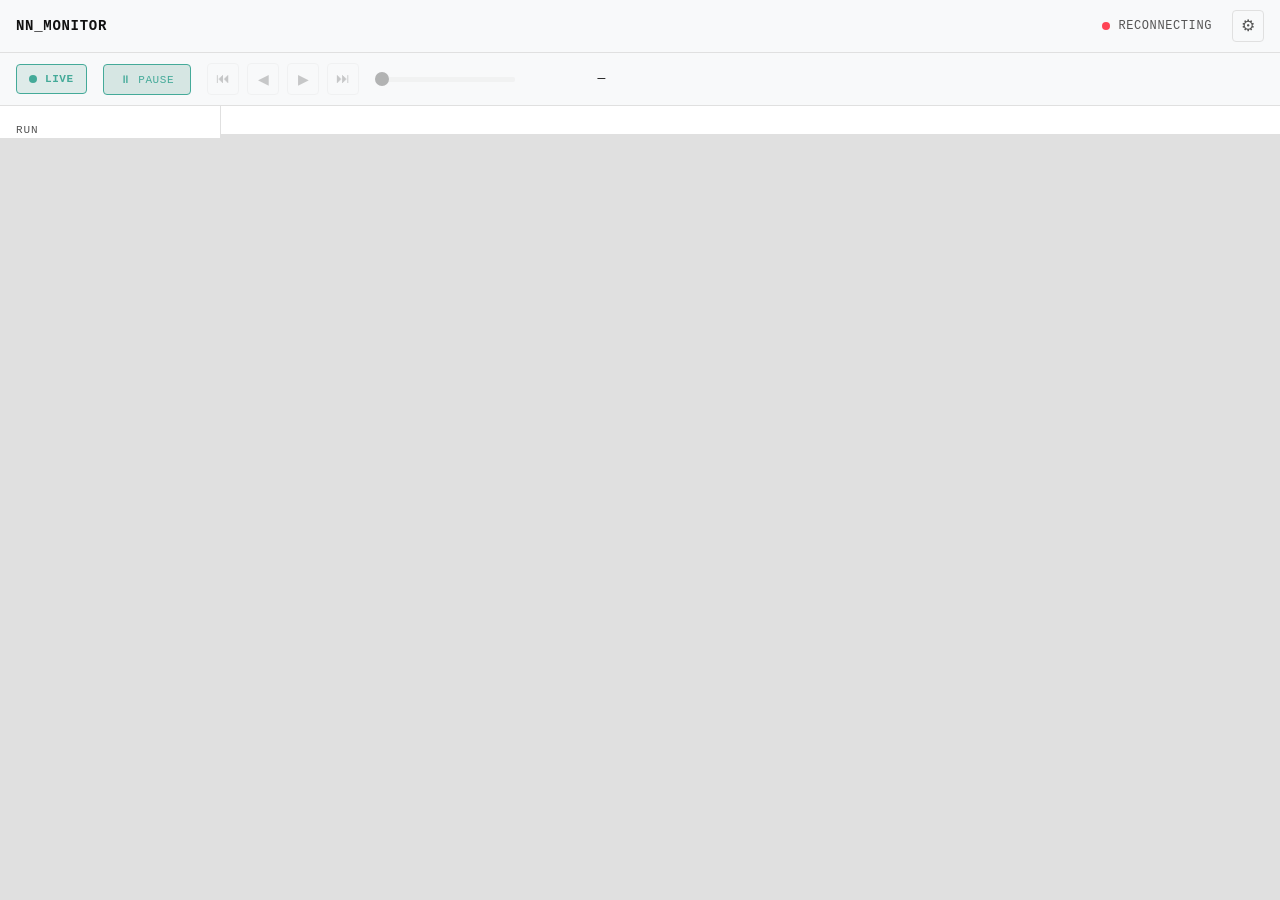
==== commit 620ede99: "Overall container of info cards overflowing behavior (vibe-kanban 5e38b4eb) Focusing on UI frontend " ====
--- a/static/index.html
+++ b/static/index.html
@@ -263,8 +263,10 @@
         /* Main layout */
         main {
             flex: 1;
+            min-height: 0; /* Allow flex child to shrink for proper overflow */
             display: grid;
             grid-template-columns: 220px 1fr;
+            grid-template-rows: 1fr;
             gap: 1px;
             background: var(--border);
         }
@@ -276,7 +278,8 @@
             display: flex;
             flex-direction: column;
             gap: 16px;
-            min-height: 0; /* Allow flex/grid item to shrink below content size for scrolling */
+            min-height: 0; /* Allow grid item to shrink below content size for scrolling */
+            height: 0; /* Explicit height to trigger overflow in grid */
             overflow-y: auto;
         }
 
@@ -335,7 +338,8 @@
             flex-direction: column;
             gap: 16px;
             align-content: start;
-            min-height: 0; /* Allow flex/grid item to shrink below content size for scrolling */
+            min-height: 0; /* Allow grid item to shrink below content size for scrolling */
+            height: 0; /* Explicit height to trigger overflow in grid */
         }
 
         /* Layer grid within groups */
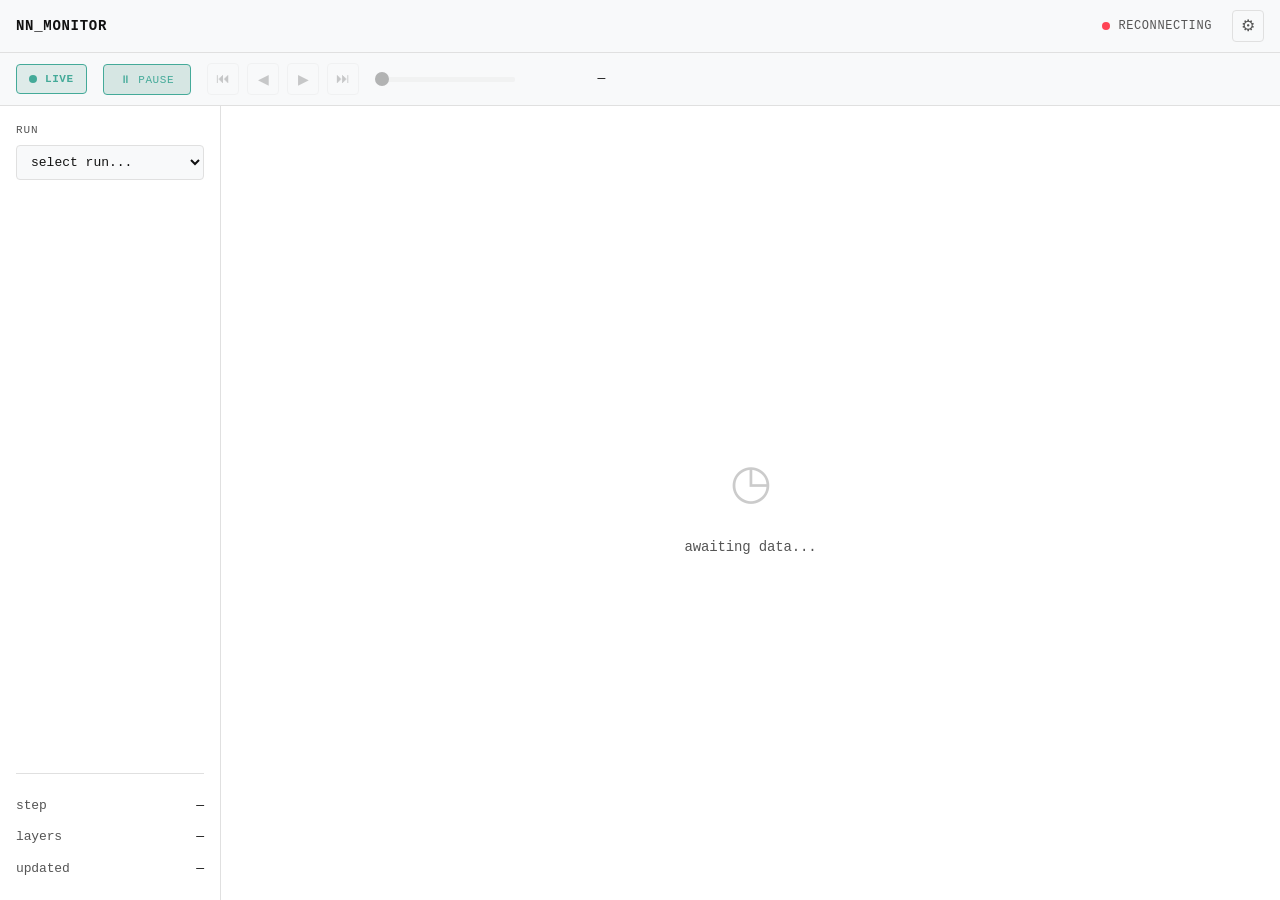
==== commit 6c675659: "Revert height:0 that caused panel collapse Remove height:0 from aside and .layers that was breaking " ====
--- a/static/index.html
+++ b/static/index.html
@@ -278,8 +278,7 @@
             display: flex;
             flex-direction: column;
             gap: 16px;
-            min-height: 0; /* Allow grid item to shrink below content size for scrolling */
-            height: 0; /* Explicit height to trigger overflow in grid */
+            min-height: 0;
             overflow-y: auto;
         }
 
@@ -338,8 +337,7 @@
             flex-direction: column;
             gap: 16px;
             align-content: start;
-            min-height: 0; /* Allow grid item to shrink below content size for scrolling */
-            height: 0; /* Explicit height to trigger overflow in grid */
+            min-height: 0;
         }
 
         /* Layer grid within groups */
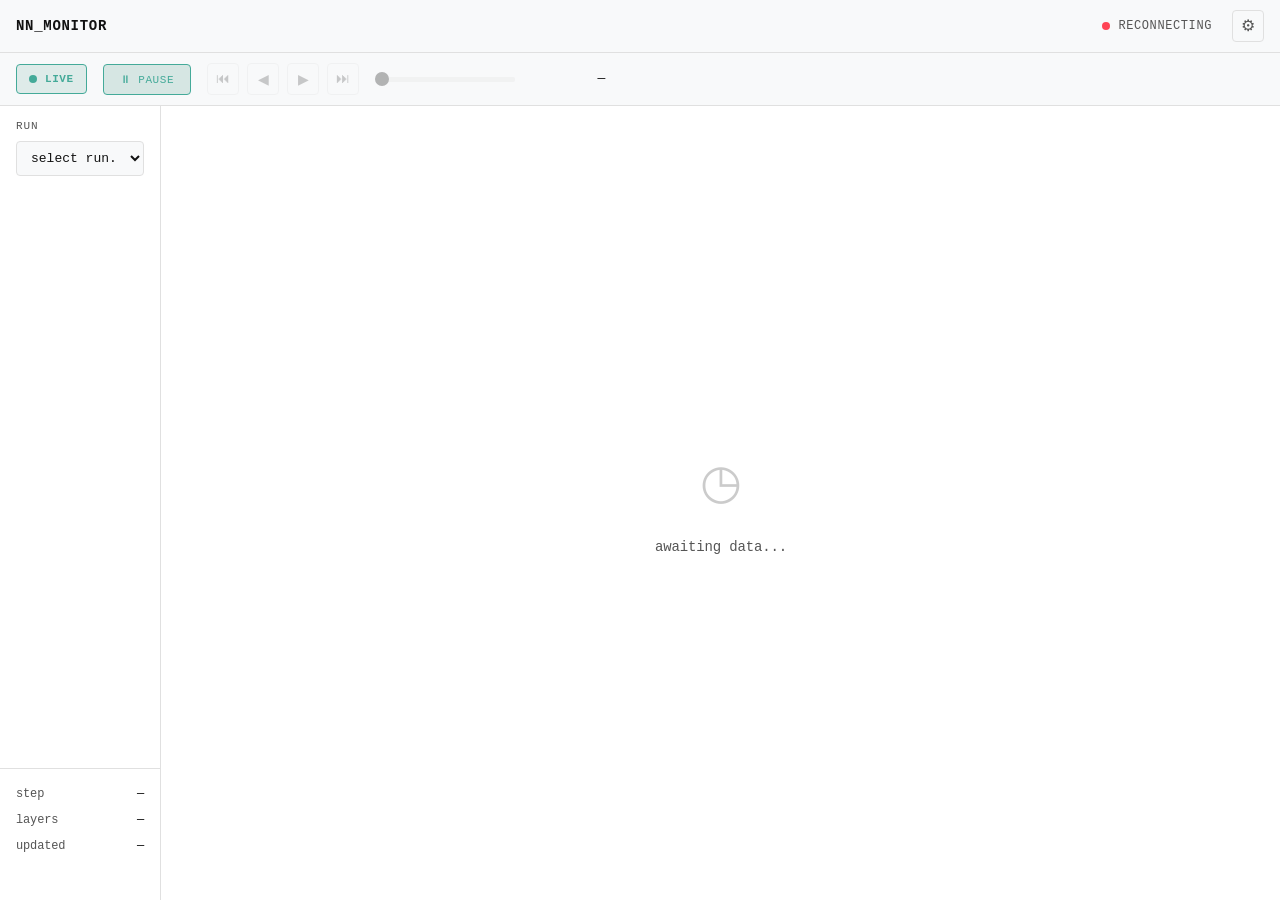
==== commit 1e50d63d: "frontend improve" ====
--- a/static/index.html
+++ b/static/index.html
@@ -4,876 +4,7 @@
     <meta charset="UTF-8">
     <meta name="viewport" content="width=device-width, initial-scale=1.0">
     <title>nn_monitor</title>
-    <style>
-        * { margin: 0; padding: 0; box-sizing: border-box; }
-
-        :root {
-            --bg: #ffffff;
-            --surface: #f8f9fa;
-            --border: #e0e0e0;
-            --text: #555;
-            --text-bright: #111;
-            --health-good: #4a9;
-            --health-warn: #c84;
-            --health-bad: #f45;
-            --pulse: rgba(74, 153, 137, 0.1);
-        }
-
-        body {
-            font-family: 'SF Mono', 'Menlo', 'Monaco', 'Courier New', monospace;
-            background: var(--bg);
-            color: var(--text);
-            height: 100vh;
-            display: flex;
-            flex-direction: column;
-            overflow: hidden;
-            font-size: 14px;
-            letter-spacing: -0.01em;
-            line-height: 1.5;
-        }
-
-        /* Header - ultra minimal */
-        header {
-            display: flex;
-            justify-content: space-between;
-            align-items: center;
-            padding: 10px 16px;
-            border-bottom: 1px solid var(--border);
-            background: var(--surface);
-        }
-
-        .brand {
-            font-size: 14px;
-            font-weight: 600;
-            letter-spacing: 0.05em;
-            text-transform: uppercase;
-            color: var(--text-bright);
-        }
-
-        .status {
-            display: flex;
-            align-items: center;
-            gap: 8px;
-            font-size: 12px;
-            text-transform: uppercase;
-            letter-spacing: 0.05em;
-        }
-
-        .status-dot {
-            width: 8px;
-            height: 8px;
-            border-radius: 50%;
-            background: var(--health-good);
-            animation: pulse 2s infinite;
-        }
-
-        .status-dot.disconnected { background: var(--health-bad); animation: none; }
-
-        @keyframes pulse {
-            0%, 100% { opacity: 1; transform: scale(1); }
-            50% { opacity: 0.5; transform: scale(0.9); }
-        }
-
-        /* History controls section */
-        .history-controls {
-            display: flex;
-            align-items: center;
-            gap: 16px;
-            padding: 10px 16px;
-            border-bottom: 1px solid var(--border);
-            background: var(--surface);
-        }
-
-        /* Mode badge */
-        .mode-badge {
-            display: flex;
-            align-items: center;
-            gap: 8px;
-            padding: 6px 12px;
-            border-radius: 4px;
-            font-size: 11px;
-            text-transform: uppercase;
-            letter-spacing: 0.05em;
-            font-weight: 600;
-            background: var(--bg);
-            border: 1px solid var(--border);
-        }
-
-        .mode-badge.live {
-            background: rgba(74, 153, 137, 0.15);
-            border-color: var(--health-good);
-            color: var(--health-good);
-        }
-
-        .mode-badge.live .badge-dot {
-            background: var(--health-good);
-            animation: pulse 2s infinite;
-        }
-
-        .mode-badge.paused {
-            background: rgba(200, 132, 68, 0.15);
-            border-color: var(--health-warn);
-            color: var(--health-warn);
-        }
-
-        .mode-badge.paused .badge-dot {
-            background: var(--health-warn);
-            animation: none;
-        }
-
-        .badge-dot {
-            width: 8px;
-            height: 8px;
-            border-radius: 50%;
-        }
-
-        /* Live/Pause button */
-        .btn-live {
-            padding: 8px 16px;
-            background: var(--surface);
-            border: 1px solid var(--border);
-            color: var(--text-bright);
-            font-family: inherit;
-            font-size: 11px;
-            text-transform: uppercase;
-            letter-spacing: 0.05em;
-            cursor: pointer;
-            border-radius: 4px;
-            transition: all 0.15s;
-        }
-
-        .btn-live:hover {
-            border-color: #ccc;
-        }
-
-        .btn-live.live-active {
-            background: rgba(74, 153, 137, 0.2);
-            border-color: var(--health-good);
-            color: var(--health-good);
-            animation: subtle-pulse 2s infinite;
-        }
-
-        .btn-live.paused-active {
-            background: rgba(200, 132, 68, 0.2);
-            border-color: var(--health-warn);
-            color: var(--health-warn);
-        }
-
-        @keyframes subtle-pulse {
-            0%, 100% { box-shadow: 0 0 0 0 rgba(74, 153, 137, 0.4); }
-            50% { box-shadow: 0 0 0 3px rgba(74, 153, 137, 0); }
-        }
-
-        /* Navigation controls */
-        .nav-controls {
-            display: flex;
-            align-items: center;
-            gap: 8px;
-        }
-
-        .nav-btn {
-            width: 32px;
-            height: 32px;
-            padding: 0;
-            background: var(--surface);
-            border: 1px solid var(--border);
-            color: var(--text);
-            font-family: inherit;
-            font-size: 14px;
-            cursor: pointer;
-            border-radius: 4px;
-            display: flex;
-            align-items: center;
-            justify-content: center;
-            transition: all 0.15s;
-        }
-
-        .nav-btn:hover:not(:disabled) {
-            border-color: #ccc;
-            color: var(--text-bright);
-        }
-
-        .nav-btn:disabled {
-            opacity: 0.3;
-            cursor: not-allowed;
-        }
-
-        /* Slider */
-        .step-slider-container {
-            display: flex;
-            align-items: center;
-            gap: 10px;
-        }
-
-        .step-slider {
-            flex: 1;
-            min-width: 140px;
-            height: 5px;
-            -webkit-appearance: none;
-            appearance: none;
-            background: var(--border);
-            outline: none;
-            border-radius: 2px;
-        }
-
-        .step-slider::-webkit-slider-thumb {
-            -webkit-appearance: none;
-            appearance: none;
-            width: 14px;
-            height: 14px;
-            background: var(--text-bright);
-            cursor: pointer;
-            border-radius: 50%;
-            transition: all 0.15s;
-        }
-
-        .step-slider::-webkit-slider-thumb:hover {
-            transform: scale(1.2);
-            background: var(--health-good);
-        }
-
-        .step-slider::-moz-range-thumb {
-            width: 14px;
-            height: 14px;
-            background: var(--text-bright);
-            cursor: pointer;
-            border: none;
-            border-radius: 50%;
-            transition: all 0.15s;
-        }
-
-        .step-slider::-moz-range-thumb:hover {
-            transform: scale(1.2);
-            background: var(--health-good);
-        }
-
-        .step-slider:disabled {
-            opacity: 0.3;
-            cursor: not-allowed;
-        }
-
-        .step-display {
-            min-width: 80px;
-            text-align: right;
-            font-size: 13px;
-            font-variant-numeric: tabular-nums;
-            color: var(--text-bright);
-        }
-
-        /* Main layout */
-        main {
-            flex: 1;
-            min-height: 0; /* Allow flex child to shrink for proper overflow */
-            display: grid;
-            grid-template-columns: 220px 1fr;
-            grid-template-rows: 1fr;
-            gap: 1px;
-            background: var(--border);
-        }
-
-        /* Sidebar - run selector and summary */
-        aside {
-            background: var(--bg);
-            padding: 16px;
-            display: flex;
-            flex-direction: column;
-            gap: 16px;
-            min-height: 0;
-            overflow-y: auto;
-        }
-
-        .control {
-            display: flex;
-            flex-direction: column;
-            gap: 6px;
-        }
-
-        .control label {
-            font-size: 11px;
-            text-transform: uppercase;
-            letter-spacing: 0.08em;
-            color: var(--text);
-        }
-
-        select {
-            background: var(--surface);
-            border: 1px solid var(--border);
-            color: var(--text-bright);
-            padding: 8px 10px;
-            font-family: inherit;
-            font-size: 13px;
-            border-radius: 4px;
-            cursor: pointer;
-            outline: none;
-        }
-
-        select:hover { border-color: #ccc; }
-        select:focus { border-color: var(--health-good); }
-
-        .summary {
-            margin-top: auto;
-            padding-top: 16px;
-            border-top: 1px solid var(--border);
-        }
-
-        .summary-item {
-            display: flex;
-            justify-content: space-between;
-            padding: 6px 0;
-            font-size: 13px;
-        }
-
-        .summary-item .value {
-            color: var(--text-bright);
-            font-variant-numeric: tabular-nums;
-        }
-
-        /* Layer grid - COMPACT */
-        .layers {
-            background: var(--bg);
-            padding: 14px;
-            overflow-y: auto;
-            display: flex;
-            flex-direction: column;
-            gap: 16px;
-            align-content: start;
-            min-height: 0;
-        }
-
-        /* Layer grid within groups */
-        .layer-grid {
-            display: grid;
-            grid-template-columns: repeat(auto-fill, minmax(200px, 1fr));
-            gap: 8px;
-            align-content: start;
-        }
-
-        /* Group header */
-        .group-header {
-            font-size: 12px;
-            font-weight: 600;
-            text-transform: uppercase;
-            letter-spacing: 0.1em;
-            color: var(--text);
-            padding-bottom: 6px;
-            border-bottom: 1px solid var(--border);
-            margin-bottom: 8px;
-        }
-
-        .group-section {
-            display: flex;
-            flex-direction: column;
-            gap: 8px;
-        }
-
-        .layer {
-            border: 1px solid var(--border);
-            padding: clamp(3px, 0.8vw, 5px) clamp(3px, 0.8vw, 5px);
-            position: relative;
-            transition: border-color 0.15s;
-            background: var(--surface);
-            min-width: 0;
-        }
-
-        .layer:hover {
-            border-color: #ccc;
-        }
-
-        .layer.warning { border-color: var(--health-warn); }
-        .layer.critical { border-color: var(--health-bad); }
-
-        .layer-header {
-            display: flex;
-            justify-content: space-between;
-            align-items: flex-start;
-            margin-bottom: clamp(2px, 0.6vw, 4px);
-            gap: clamp(3px, 0.8vw, 5px);
-        }
-
-        .layer-name {
-            font-size: clamp(12px, 2vw, 16px);
-            font-weight: 600;
-            color: var(--text-bright);
-            letter-spacing: 0.01em;
-            word-break: break-word;
-        }
-
-        .layer-type {
-            font-size: clamp(11px, 1.8vw, 15px);
-            text-transform: uppercase;
-            letter-spacing: 0.05em;
-            color: inherit;
-            white-space: nowrap;
-        }
-
-        /* Pulse visualization - COMPACT */
-        .pulse-viz {
-            width: 100%;
-            height: clamp(28px, 5vw, 40px);
-            background: var(--bg);
-            position: relative;
-            overflow: hidden;
-            margin-bottom: clamp(3px, 0.8vw, 5px);
-            border-radius: 2px;
-            display: block;
-        }
-
-        .pulse-line {
-            position: absolute;
-            top: 0;
-            left: 0;
-            right: 0;
-            bottom: 0;
-        }
-
-        /* Metrics row - COMPACT */
-        .metrics {
-            display: grid;
-            grid-template-columns: repeat(3, 1fr);
-            gap: clamp(2px, 0.6vw, 4px);
-        }
-
-        .metric {
-            text-align: center;
-            min-width: 0;
-        }
-
-        .metric-value {
-            font-size: clamp(11px, 1.8vw, 15px);
-            font-weight: 600;
-            font-variant-numeric: tabular-nums;
-            transition: color 0.15s;
-            word-break: break-all;
-        }
-
-        .metric-label {
-            font-size: clamp(9px, 1.4vw, 12px);
-            text-transform: uppercase;
-            letter-spacing: 0.05em;
-            color: inherit;
-            margin-top: 1px;
-        }
-
-        /* Health colors */
-        .good { color: var(--health-good); }
-        .warn { color: var(--health-warn); }
-        .bad { color: var(--health-bad); }
-
-        /* Empty state */
-        .empty {
-            display: flex;
-            flex-direction: column;
-            align-items: center;
-            justify-content: center;
-            flex: 1;
-            min-height: 200px;
-            color: var(--text);
-            font-size: 14px;
-        }
-
-        .empty::before {
-            content: '◷';
-            font-size: 48px;
-            margin-bottom: 16px;
-            opacity: 0.3;
-            animation: pulse 2s infinite;
-        }
-
-        /* Alerts strip */
-        .alerts {
-            position: fixed;
-            bottom: 0;
-            left: 0;
-            right: 0;
-            background: var(--surface);
-            border-top: 1px solid var(--border);
-            padding: 10px 16px;
-            display: flex;
-            gap: 16px;
-            align-items: center;
-            font-size: 12px;
-            transform: translateY(100%);
-            transition: transform 0.2s;
-            z-index: 10;
-        }
-
-        .alerts.visible {
-            transform: translateY(0);
-        }
-
-        .alert {
-            display: flex;
-            align-items: center;
-            gap: 8px;
-        }
-
-        .alert-icon { color: var(--health-warn); }
-        .alert.critical .alert-icon { color: var(--health-bad); }
-
-        /* Scrollbar */
-        ::-webkit-scrollbar { width: 6px; }
-        ::-webkit-scrollbar-track { background: transparent; }
-        ::-webkit-scrollbar-thumb { background: var(--border); }
-        ::-webkit-scrollbar-thumb:hover { background: #ccc; }
-
-        /* Tooltip */
-        [data-tooltip] {
-            position: relative;
-            cursor: help;
-        }
-
-        [data-tooltip]::before,
-        [data-tooltip]::after {
-            position: absolute;
-            opacity: 0;
-            pointer-events: none;
-            transition: opacity 0.2s, transform 0.2s;
-            z-index: 1000;
-        }
-
-        [data-tooltip]::before {
-            content: '';
-            top: 100%;
-            left: 50%;
-            transform: translateX(-50%) translateY(-4px);
-            border: 5px solid transparent;
-            border-top-color: var(--text-bright);
-        }
-
-        [data-tooltip]::after {
-            content: attr(data-tooltip);
-            top: calc(100% + 9px);
-            left: 50%;
-            transform: translateX(-50%) translateY(-4px);
-            background: var(--text-bright);
-            color: var(--bg);
-            padding: 6px 10px;
-            border-radius: 4px;
-            font-size: 12px;
-            white-space: nowrap;
-            max-width: 250px;
-            white-space: normal;
-            box-shadow: 0 2px 8px rgba(0, 0, 0, 0.15);
-        }
-
-        [data-tooltip]:hover::before,
-        [data-tooltip]:hover::after {
-            opacity: 1;
-            transform: translateX(-50%) translateY(0);
-        }
-
-        /* Position tooltip above for elements at bottom of viewport */
-        [data-tooltip][data-tooltip-position="top"]::before {
-            top: auto;
-            bottom: 100%;
-            border-top-color: transparent;
-            border-bottom-color: var(--text-bright);
-            transform: translateX(-50%) translateY(4px);
-        }
-
-        [data-tooltip][data-tooltip-position="top"]::after {
-            top: auto;
-            bottom: calc(100% + 9px);
-            transform: translateX(-50%) translateY(4px);
-        }
-
-        [data-tooltip][data-tooltip-position="top"]:hover::before,
-        [data-tooltip][data-tooltip-position="top"]:hover::after {
-            transform: translateX(-50%) translateY(0);
-        }
-
-        /* Modal */
-        .modal-overlay {
-            position: fixed;
-            top: 0;
-            left: 0;
-            right: 0;
-            bottom: 0;
-            background: rgba(0, 0, 0, 0.5);
-            display: flex;
-            align-items: center;
-            justify-content: center;
-            z-index: 2000;
-            opacity: 0;
-            visibility: hidden;
-            transition: opacity 0.2s, visibility 0.2s;
-        }
-
-        .modal-overlay.visible {
-            opacity: 1;
-            visibility: visible;
-        }
-
-        .modal {
-            background: var(--bg);
-            border: 1px solid var(--border);
-            border-radius: 8px;
-            padding: 20px;
-            max-width: 800px;
-            width: 90%;
-            max-height: 80vh;
-            display: flex;
-            flex-direction: column;
-            box-shadow: 0 10px 40px rgba(0, 0, 0, 0.2);
-        }
-
-        .modal-header {
-            display: flex;
-            justify-content: space-between;
-            align-items: center;
-            margin-bottom: 16px;
-        }
-
-        .modal-title {
-            font-size: 16px;
-            font-weight: 600;
-            color: var(--text-bright);
-        }
-
-        .modal-close {
-            width: 32px;
-            height: 32px;
-            border: none;
-            background: var(--surface);
-            color: var(--text);
-            border-radius: 4px;
-            cursor: pointer;
-            font-size: 18px;
-            display: flex;
-            align-items: center;
-            justify-content: center;
-            transition: all 0.15s;
-        }
-
-        .modal-close:hover {
-            background: var(--border);
-            color: var(--text-bright);
-        }
-
-        .modal-body {
-            flex: 1;
-            overflow: auto;
-        }
-
-        .modal-canvas-container {
-            width: 100%;
-            height: 300px;
-            background: var(--surface);
-            border-radius: 4px;
-            border: 1px solid var(--border);
-        }
-
-        .modal-legend {
-            display: flex;
-            justify-content: center;
-            gap: 24px;
-            margin-top: 12px;
-            font-size: 13px;
-        }
-
-        .legend-item {
-            display: flex;
-            align-items: center;
-            gap: 8px;
-        }
-
-        .legend-color {
-            width: 24px;
-            height: 3px;
-            border-radius: 2px;
-        }
-
-        .legend-color.act { background: var(--health-good); }
-        .legend-color.grad { background: #a371f7; }
-
-        /* Pulse viz canvas clickable */
-        .pulse-viz {
-            cursor: pointer;
-        }
-
-        .pulse-viz:hover {
-            border-color: #ccc;
-        }
-
-        /* Settings button */
-        .btn-settings {
-            width: 32px;
-            height: 32px;
-            padding: 0;
-            background: var(--surface);
-            border: 1px solid var(--border);
-            color: var(--text);
-            font-family: inherit;
-            font-size: 16px;
-            cursor: pointer;
-            border-radius: 4px;
-            display: flex;
-            align-items: center;
-            justify-content: center;
-            transition: all 0.15s;
-        }
-
-        .btn-settings:hover {
-            border-color: #ccc;
-            color: var(--text-bright);
-        }
-
-        /* Configuration panel */
-        .config-overlay {
-            position: fixed;
-            top: 0;
-            left: 0;
-            right: 0;
-            bottom: 0;
-            background: rgba(0, 0, 0, 0.5);
-            display: flex;
-            align-items: center;
-            justify-content: center;
-            z-index: 3000;
-            opacity: 0;
-            visibility: hidden;
-            transition: opacity 0.2s, visibility 0.2s;
-        }
-
-        .config-overlay.visible {
-            opacity: 1;
-            visibility: visible;
-        }
-
-        .config-panel {
-            background: var(--bg);
-            border: 1px solid var(--border);
-            border-radius: 8px;
-            padding: 20px;
-            width: 400px;
-            max-width: 90vw;
-            box-shadow: 0 10px 40px rgba(0, 0, 0, 0.2);
-        }
-
-        .config-header {
-            display: flex;
-            justify-content: space-between;
-            align-items: center;
-            margin-bottom: 16px;
-        }
-
-        .config-title {
-            font-size: 16px;
-            font-weight: 600;
-            color: var(--text-bright);
-        }
-
-        .config-close {
-            width: 32px;
-            height: 32px;
-            border: none;
-            background: var(--surface);
-            color: var(--text);
-            border-radius: 4px;
-            cursor: pointer;
-            font-size: 18px;
-            display: flex;
-            align-items: center;
-            justify-content: center;
-            transition: all 0.15s;
-        }
-
-        .config-close:hover {
-            background: var(--border);
-            color: var(--text-bright);
-        }
-
-        .config-section {
-            margin-bottom: 20px;
-        }
-
-        .config-section:last-child {
-            margin-bottom: 0;
-        }
-
-        .config-section-title {
-            font-size: 11px;
-            text-transform: uppercase;
-            letter-spacing: 0.08em;
-            color: var(--text);
-            margin-bottom: 12px;
-            padding-bottom: 6px;
-            border-bottom: 1px solid var(--border);
-        }
-
-        .config-item {
-            display: flex;
-            flex-direction: column;
-            gap: 8px;
-            margin-bottom: 16px;
-        }
-
-        .config-item:last-child {
-            margin-bottom: 0;
-        }
-
-        .config-item-label {
-            font-size: 13px;
-            color: var(--text-bright);
-            display: flex;
-            justify-content: space-between;
-            align-items: center;
-        }
-
-        .config-item-value {
-            font-size: 12px;
-            color: var(--text);
-            font-variant-numeric: tabular-nums;
-        }
-
-        .config-range {
-            width: 100%;
-            height: 5px;
-            -webkit-appearance: none;
-            appearance: none;
-            background: var(--border);
-            outline: none;
-            border-radius: 2px;
-        }
-
-        .config-range::-webkit-slider-thumb {
-            -webkit-appearance: none;
-            appearance: none;
-            width: 14px;
-            height: 14px;
-            background: var(--text-bright);
-            cursor: pointer;
-            border-radius: 50%;
-            transition: all 0.15s;
-        }
-
-        .config-range::-webkit-slider-thumb:hover {
-            transform: scale(1.2);
-            background: var(--health-good);
-        }
-
-        .config-range::-moz-range-thumb {
-            width: 14px;
-            height: 14px;
-            background: var(--text-bright);
-            cursor: pointer;
-            border: none;
-            border-radius: 50%;
-            transition: all 0.15s;
-        }
-
-        .config-range::-moz-range-thumb:hover {
-            transform: scale(1.2);
-            background: var(--health-good);
-        }
-
-        .config-description {
-            font-size: 11px;
-            color: var(--text);
-            margin-top: 4px;
-            line-height: 1.4;
-        }
-    </style>
+    <link rel="stylesheet" href="/static/styles.css">
 </head>
 <body>
     <header>
@@ -915,6 +46,10 @@
                 </select>
             </div>
 
+            <div class="alerts-scroll-container">
+                <div class="alerts" id="alerts"></div>
+            </div>
+
             <div class="summary">
                 <div class="summary-item" data-tooltip="Current training step number being displayed">
                     <span>step</span>
@@ -935,8 +70,6 @@
             <div class="empty">awaiting data...</div>
         </div>
     </main>
-
-    <div class="alerts" id="alerts"></div>
 
     <!-- Configuration panel -->
     <div class="config-overlay" id="configPanel">
@@ -984,961 +117,6 @@
         </div>
     </div>
 
-    <script>
-        const state = {
-            ws: null,
-            runs: {},
-            currentRun: null,
-            runData: null,
-            history: {}, // { layerId: [{step, actStd, gradNorm}, ...] }
-            // History navigation state
-            isLiveMode: true,           // true = showing live updates, false = paused on specific step
-            selectedStep: null,         // step number being viewed (null = latest when liveMode)
-            stepsList: [],              // sorted list of all available step numbers for current run
-            lastSeenStep: null,         // track the last step we saw for smart resume
-            lastViewedStep: null,       // track the last step the user was viewing before live mode
-            isTrainingActive: true,     // track if training is still receiving updates
-            // Visualization config
-            vizConfig: {
-                gradScale: 1.0          // vertical scale multiplier for gradient norm in plots
-            }
-        };
-
-        const CONFIG = {
-            historyLen: 50,
-            trainingTimeoutMs: 10000,
-            thresholds: {
-                gradNorm: { low: 0.001, high: 10 },
-                gradMax: { high: 10 },
-                actRatio: { low: 0.5, high: 2 }
-            }
-        };
-
-        // WebSocket
-        function connect() {
-            const proto = location.protocol === 'https:' ? 'wss:' : 'ws:';
-            state.ws = new WebSocket(`${proto}//${location.host}/ws`);
-
-            state.ws.onopen = () => setStatus(true, 'live');
-            state.ws.onclose = () => {
-                setStatus(false, 'reconnecting');
-                // Try to reconnect after 2 seconds
-                setTimeout(() => {
-                    if (state.ws?.readyState === WebSocket.CLOSED) {
-                        connect();
-                    }
-                }, 2000);
-            };
-            state.ws.onerror = () => setStatus(false, 'error');
-            state.ws.onmessage = (e) => {
-                try {
-                    handleMessage(JSON.parse(e.data));
-                } catch (err) {
-                    console.error('Failed to handle WebSocket message:', err, e.data);
-                }
-            };
-        }
-
-        function setStatus(connected, text) {
-            document.getElementById('statusDot').classList.toggle('disconnected', !connected);
-            document.getElementById('statusText').textContent = text;
-        }
-
-        function handleMessage(msg) {
-            switch(msg.type) {
-                case 'initial_runs':
-                    state.runs = msg.data;
-                    updateSelect();
-                    // Update status to live since we successfully received data
-                    setStatus(true, 'live');
-                    break;
-
-                case 'new_metrics':
-                    if (!state.runs[msg.run_id]) {
-                        state.runs[msg.run_id] = {
-                            created_at: new Date().toISOString(),
-                            last_update: new Date().toISOString(),
-                            step_count: 0
-                        };
-                        updateSelect();
-                    }
-
-                    if (!state.currentRun && Object.keys(state.runs).length) {
-                        selectRun(msg.run_id);
-                    }
-
-                    if (msg.run_id === state.currentRun) {
-                        resetTrainingTimeout();
-                        addStep(msg.data);
-
-                        // Update step_count based on actual steps array
-                        if (state.runData && state.runData.steps) {
-                            state.runs[msg.run_id].step_count = state.runData.steps.length;
-                            state.runs[msg.run_id].last_update = new Date().toISOString();
-                            updateSelect();
-                        }
-
-                        // If in paused mode, update UI elements but don't disrupt the user's view
-                        if (!state.isLiveMode) {
-                            updateStepsList();
-                            updateHistoryUI();
-                        }
-                    }
-                    break;
-
-                case 'run_history':
-                    state.runData = msg.data;
-                    msg.data.steps.forEach(addStep);
-                    if (msg.data.steps.length > 0) {
-                        state.lastSeenStep = msg.data.steps[msg.data.steps.length - 1].step;
-                    }
-                    // Update step_count in runs info
-                    if (state.runs[msg.run_id] && state.runData) {
-                        state.runs[msg.run_id].step_count = state.runData.steps.length;
-                        updateSelect();
-                    }
-                    break;
-            }
-        }
-
-        function updateSelect() {
-            const sel = document.getElementById('runSelect');
-            const cur = sel.value;
-            sel.innerHTML = '<option value="">select run...</option>';
-            Object.entries(state.runs).forEach(([id, info]) => {
-                const opt = document.createElement('option');
-                opt.value = id;
-                opt.textContent = `${id} (${info.step_count || 0} steps)`;
-                sel.appendChild(opt);
-            });
-            if (cur && state.runs[cur]) sel.value = cur;
-        }
-
-        function selectRun(id) {
-            state.currentRun = id;
-            document.getElementById('runSelect').value = id;
-            state.history = {};
-
-            // Reset history navigation state
-            state.isLiveMode = true;
-            state.selectedStep = null;
-            state.stepsList = [];
-            state.isTrainingActive = true;
-            state.lastSeenStep = null;
-            state.lastViewedStep = null;
-            resetTrainingTimeout();
-
-            updateHistoryUI();
-
-            if (state.ws?.readyState === WebSocket.OPEN) {
-                state.ws.send(JSON.stringify({ action: 'subscribe_run', run_id: id }));
-            }
-        }
-
-        document.getElementById('runSelect').addEventListener('change', (e) => {
-            if (e.target.value) selectRun(e.target.value);
-        });
-
-        // Toggle between live and paused mode
-        function toggleLiveMode() {
-            const wasPaused = !state.isLiveMode;
-
-            if (wasPaused) {
-                // Returning to live mode - check if training is still active
-                if (!state.isTrainingActive && state.lastViewedStep !== null) {
-                    // Training ended, stay on last viewed step (remain in paused mode)
-                    state.selectedStep = state.lastViewedStep;
-                    state.isLiveMode = false;
-                } else {
-                    // Training is active, go to live mode
-                    state.isLiveMode = true;
-                    state.selectedStep = null;
-                    state.lastViewedStep = null;
-                }
-            } else {
-                // Pausing - capture current step
-                const steps = state.runData?.steps || [];
-                if (steps.length > 0) {
-                    state.selectedStep = steps[steps.length - 1].step;
-                }
-                state.isLiveMode = false;
-                state.lastViewedStep = null;
-            }
-
-            updateHistoryUI();
-            render();
-        }
-
-        // Update UI based on current mode
-        function updateHistoryUI() {
-            const modeBadge = document.getElementById('modeBadge');
-            const modeText = document.getElementById('modeText');
-            const btnLivePause = document.getElementById('btnLivePause');
-            const navControls = document.getElementById('navControls');
-            const stepSlider = document.getElementById('stepSlider');
-            const stepDisplay = document.getElementById('stepDisplay');
-
-            const steps = state.runData?.steps || [];
-            const currentStep = state.isLiveMode ? (steps[steps.length - 1]?.step ?? null) : state.selectedStep;
-            const totalSteps = steps.length;
-            const stepIndex = state.stepsList.indexOf(currentStep);
-
-            if (state.isLiveMode) {
-                // Live mode
-                modeBadge.className = 'mode-badge live';
-                const trainingStatus = state.isTrainingActive ? 'Live' : 'Live (ended)';
-                modeText.textContent = trainingStatus;
-                btnLivePause.className = 'btn-live live-active';
-                btnLivePause.textContent = '⏸ Pause';
-
-                navControls.style.opacity = '0.3';
-                navControls.style.pointerEvents = 'none';
-                stepSlider.disabled = true;
-
-                stepDisplay.textContent = steps.length > 0 ? `step ${steps[steps.length - 1].step}` : '—';
-            } else {
-                // Paused mode
-                const stepLabel = totalSteps > 0 ? `${stepIndex + 1} / ${totalSteps}` : '—';
-                modeBadge.className = 'mode-badge paused';
-                modeText.textContent = `Paused @ ${stepLabel}`;
-                btnLivePause.className = 'btn-live paused-active';
-                btnLivePause.textContent = '▶ Live';
-
-                navControls.style.opacity = '1';
-                navControls.style.pointerEvents = 'auto';
-                stepSlider.disabled = false;
-
-                stepDisplay.textContent = currentStep !== null ? `step ${currentStep}` : '—';
-
-                // Update slider
-                if (state.stepsList.length > 0) {
-                    stepSlider.min = 0;
-                    stepSlider.max = state.stepsList.length - 1;
-                    stepSlider.value = stepIndex;
-                }
-
-                // Update nav button states
-                document.getElementById('btnFirst').disabled = stepIndex <= 0;
-                document.getElementById('btnPrev').disabled = stepIndex <= 0;
-                document.getElementById('btnNext').disabled = stepIndex >= totalSteps - 1;
-                document.getElementById('btnLast').disabled = stepIndex >= totalSteps - 1;
-            }
-        }
-
-        // Navigate to a specific step by direction
-        function navigateToStep(direction) {
-            const steps = state.runData?.steps || [];
-            if (steps.length === 0) return;
-
-            const currentIndex = state.stepsList.indexOf(state.selectedStep);
-            let newIndex = currentIndex;
-
-            switch(direction) {
-                case 'first':
-                    newIndex = 0;
-                    break;
-                case 'prev':
-                    newIndex = Math.max(0, currentIndex - 1);
-                    break;
-                case 'next':
-                    newIndex = Math.min(state.stepsList.length - 1, currentIndex + 1);
-                    break;
-                case 'last':
-                    newIndex = state.stepsList.length - 1;
-                    break;
-            }
-
-            navigateToStepIndex(newIndex);
-        }
-
-        // Navigate to a specific step by index
-        function navigateToStepIndex(index) {
-            if (index < 0 || index >= state.stepsList.length) return;
-
-            state.selectedStep = state.stepsList[index];
-            state.lastViewedStep = state.selectedStep; // Save for smart resume
-            state.isLiveMode = false;
-            updateHistoryUI();
-            render();
-        }
-
-        // Update steps list when new data arrives
-        function updateStepsList() {
-            const steps = state.runData?.steps || [];
-            state.stepsList = steps.map(s => s.step).sort((a, b) => a - b);
-
-            // Update slider range
-            const slider = document.getElementById('stepSlider');
-            if (state.stepsList.length > 0) {
-                slider.min = 0;
-                slider.max = state.stepsList.length - 1;
-            }
-        }
-
-        // Detect when training has ended (no new data for 10 seconds)
-        let trainingTimeout = null;
-        function resetTrainingTimeout() {
-            if (trainingTimeout) clearTimeout(trainingTimeout);
-            trainingTimeout = setTimeout(() => {
-                state.isTrainingActive = false;
-                if (state.isLiveMode) {
-                    updateHistoryUI();
-                }
-            }, CONFIG.trainingTimeoutMs);
-        }
-
-        // Live/Pause toggle
-        document.getElementById('btnLivePause').addEventListener('click', toggleLiveMode);
-
-        // Navigation buttons
-        document.getElementById('btnFirst').addEventListener('click', () => navigateToStep('first'));
-        document.getElementById('btnPrev').addEventListener('click', () => navigateToStep('prev'));
-        document.getElementById('btnNext').addEventListener('click', () => navigateToStep('next'));
-        document.getElementById('btnLast').addEventListener('click', () => navigateToStep('last'));
-
-        // Slider
-        document.getElementById('stepSlider').addEventListener('input', (e) => {
-            const index = parseInt(e.target.value);
-            if (index >= 0 && index < state.stepsList.length) {
-                navigateToStepIndex(index);
-            }
-        });
-
-        function addStep(stepData) {
-            if (!state.runData) {
-                state.runData = { steps: [] };
-            }
-
-            const idx = state.runData.steps.findIndex(s => s.step === stepData.step);
-            if (idx >= 0) {
-                state.runData.steps[idx] = stepData;
-            } else {
-                state.runData.steps.push(stepData);
-                state.runData.steps.sort((a, b) => a.step - b.step);
-            }
-
-            // Update per-layer history for pulse viz - keep all data from beginning
-            stepData.layers.forEach(layer => {
-                if (!state.history[layer.layer_id]) {
-                    state.history[layer.layer_id] = [];
-                }
-                state.history[layer.layer_id].push({
-                    step: stepData.step,
-                    actStd: layer.intermediate_features.activation_std,
-                    gradNorm: layer.gradient_flow.gradient_l2_norm
-                });
-                // No longer limiting history length - keep all data for full timeline visualization
-            });
-
-            // Track training activity
-            state.lastSeenStep = stepData.step;
-
-            updateStepsList();
-
-            render();
-        }
-
-        function renderLayer(layer) {
-            const health = assessHealth(layer);
-            return `
-                <div class="layer ${health.class}">
-                    <div class="layer-header">
-                        <div>
-                            <div class="layer-name" data-tooltip="Layer identifier: ${layer.layer_id}">${layer.layer_id}</div>
-                            <div class="layer-type" data-tooltip="Layer type: ${layer.layer_type}">${layer.layer_type}</div>
-                        </div>
-                    </div>
-                    <canvas class="pulse-viz" id="pulse-${layer.layer_id.replace(/[^a-z0-9]/gi, '-')}" data-tooltip="Historical trend: Green line = activation std, Purple line = gradient norm"></canvas>
-                    <div class="metrics">
-                        <div class="metric" data-tooltip="Standard deviation of layer activations. Measures the spread/variability of activations.">
-                            <div class="metric-value ${health.act}">${layer.intermediate_features.activation_std.toFixed(4)}</div>
-                            <div class="metric-label">act std</div>
-                        </div>
-                        <div class="metric" data-tooltip="L2 norm of gradients flowing through the layer. Indicates how much weights are being updated. Low values may indicate vanishing gradients.">
-                            <div class="metric-value ${health.grad}">${layer.gradient_flow.gradient_l2_norm.toFixed(4)}</div>
-                            <div class="metric-label">grad norm</div>
-                        </div>
-                        <div class="metric" data-tooltip="Ratio of this layer's activation std to the previous layer's. Shows how signal propagation changes across layers.">
-                            <div class="metric-value ${health.ratio}">${layer.intermediate_features.cross_layer_std_ratio?.toFixed(3) ?? '—'}</div>
-                            <div class="metric-label">ratio</div>
-                        </div>
-                    </div>
-                </div>
-            `;
-        }
-
-        function render() {
-            if (!state.runData?.steps.length) return;
-
-            const steps = state.runData.steps;
-
-            // Determine which step to display
-            let displayStep;
-            if (state.isLiveMode) {
-                displayStep = steps[steps.length - 1];
-            } else {
-                const stepData = steps.find(s => s.step === state.selectedStep);
-                displayStep = stepData || steps[steps.length - 1];
-            }
-
-            if (!displayStep) return;
-
-            // Update summary
-            document.getElementById('stepVal').textContent = displayStep.step;
-            document.getElementById('layerVal').textContent = displayStep.layers.length;
-            document.getElementById('timeVal').textContent = new Date(displayStep.timestamp * 1000).toLocaleTimeString();
-
-            // Update mode display if in live mode (show latest step info)
-            if (state.isLiveMode) {
-                document.getElementById('stepDisplay').textContent = `step ${displayStep.step}`;
-            }
-
-            // Check alerts (only in live mode)
-            if (state.isLiveMode) {
-                checkAlerts(displayStep);
-            } else {
-                // Hide alerts when viewing history
-                document.getElementById('alerts').classList.remove('visible');
-            }
-
-            // Render layers
-            const container = document.getElementById('layers');
-            const layerGroups = displayStep.layer_groups || null;
-
-            if (layerGroups && Object.keys(layerGroups).length > 0) {
-                // Render with grouping
-                const groupedLayers = {};
-                const ungroupedLayers = [];
-
-                // Initialize all groups
-                Object.keys(layerGroups).forEach(groupName => {
-                    groupedLayers[groupName] = [];
-                });
-
-                // Distribute layers into groups
-                displayStep.layers.forEach(layer => {
-                    let assigned = false;
-                    for (const [groupName, layerIds] of Object.entries(layerGroups)) {
-                        if (layerIds.includes(layer.layer_id)) {
-                            groupedLayers[groupName].push(layer);
-                            assigned = true;
-                            break;
-                        }
-                    }
-                    if (!assigned) {
-                        ungroupedLayers.push(layer);
-                    }
-                });
-
-                // Build HTML with groups
-                let html = '';
-                for (const [groupName, layers] of Object.entries(groupedLayers)) {
-                    if (layers.length > 0) {
-                        html += `
-                            <div class="group-section">
-                                <div class="group-header">${groupName}</div>
-                                <div class="layer-grid">
-                                    ${layers.map(layer => renderLayer(layer)).join('')}
-                                </div>
-                            </div>
-                        `;
-                    }
-                }
-
-                // Add ungrouped layers if any
-                if (ungroupedLayers.length > 0) {
-                    html += `
-                        <div class="group-section">
-                            <div class="group-header">Ungrouped</div>
-                            <div class="layer-grid">
-                                ${ungroupedLayers.map(layer => renderLayer(layer)).join('')}
-                            </div>
-                        </div>
-                    `;
-                }
-
-                container.innerHTML = html;
-            } else {
-                // Render without grouping (flat grid)
-                container.className = 'layers';
-                container.innerHTML = `<div class="layer-grid">${displayStep.layers.map(layer => renderLayer(layer)).join('')}</div>`;
-            }
-
-            // Draw pulse lines with historical context
-            displayStep.layers.forEach(layer => {
-                drawPulse(layer.layer_id, displayStep.step);
-                // Add click handler for modal
-                const canvas = document.getElementById(`pulse-${layer.layer_id.replace(/[^a-z0-9]/gi, '-')}`);
-                if (canvas) {
-                    canvas.onclick = () => openModal(layer.layer_id, layer.layer_type, displayStep.step);
-                }
-            });
-        }
-
-        function assessHealth(layer) {
-            const gradNorm = layer.gradient_flow.gradient_l2_norm;
-            const gradMax = layer.gradient_flow.gradient_max_abs;
-            const ratio = layer.intermediate_features.cross_layer_std_ratio;
-
-            let health = 'good';
-            let act = 'good';
-            let grad = 'good';
-            let ratioClass = 'good';
-
-            if (gradNorm < CONFIG.thresholds.gradNorm.low) {
-                health = 'critical';
-                grad = 'bad';
-            }
-            if (gradMax > CONFIG.thresholds.gradMax.high) {
-                health = 'critical';
-                grad = 'bad';
-            }
-            if (ratio !== null) {
-                if (ratio < CONFIG.thresholds.actRatio.low) {
-                    health = health === 'good' ? 'warning' : health;
-                    ratioClass = 'bad';
-                }
-                if (ratio > CONFIG.thresholds.actRatio.high) {
-                    health = health === 'good' ? 'warning' : health;
-                    ratioClass = 'warn';
-                }
-            }
-
-            const classMap = { good: '', warning: 'warning', critical: 'critical' };
-            return { class: classMap[health], act, grad, ratio: ratioClass };
-        }
-
-        function drawPulse(layerId, currentStep) {
-            const canvas = document.getElementById(`pulse-${layerId.replace(/[^a-z0-9]/gi, '-')}`);
-            if (!canvas) return;
-
-            // Get all history from beginning - no 50 step limit
-            const allHistory = state.history[layerId] || [];
-
-            // Show all data from the beginning up to and including currentStep
-            let pulseHistory = [];
-            if (allHistory.length > 0) {
-                const currentStepIndex = allHistory.findIndex(h => h.step === currentStep);
-                if (currentStepIndex >= 0) {
-                    // Show ALL steps from beginning up to current step
-                    pulseHistory = allHistory.slice(0, currentStepIndex + 1);
-                } else {
-                    // Current step not in history yet, use all available history
-                    pulseHistory = allHistory;
-                }
-            }
-
-            if (pulseHistory.length < 2) return;
-
-            const ctx = canvas.getContext('2d');
-            const dpr = window.devicePixelRatio || 1;
-            const rect = canvas.getBoundingClientRect();
-
-            canvas.width = rect.width * dpr;
-            canvas.height = rect.height * dpr;
-            ctx.scale(dpr, dpr);
-
-            const w = rect.width;
-            const h = rect.height;
-
-            ctx.clearRect(0, 0, w, h);
-
-            // Find min/max for scaling - activation and gradient scale independently
-            let maxAct = 0, maxGrad = 0;
-            pulseHistory.forEach(pt => {
-                maxAct = Math.max(maxAct, pt.actStd);
-                maxGrad = Math.max(maxGrad, pt.gradNorm);
-            });
-            maxAct = Math.max(maxAct, 0.001);
-            // Apply gradient scale to determine effective max for gradient plotting
-            const effectiveGradMax = Math.max(maxGrad * state.vizConfig.gradScale, 0.001);
-
-            // Draw activation line
-            ctx.strokeStyle = '#4a9';
-            ctx.lineWidth = 1.5;
-            ctx.beginPath();
-
-            pulseHistory.forEach((pt, i) => {
-                const x = (i / (pulseHistory.length - 1)) * w;
-                const y = h - (pt.actStd / maxAct) * h * 0.8 - h * 0.1;
-                if (i === 0) ctx.moveTo(x, y);
-                else ctx.lineTo(x, y);
-            });
-            ctx.stroke();
-
-            // Draw gradient line - scaled by configured factor
-            ctx.strokeStyle = '#a371f7';
-            ctx.lineWidth = 1;
-            ctx.beginPath();
-
-            pulseHistory.forEach((pt, i) => {
-                const x = (i / (pulseHistory.length - 1)) * w;
-                // Apply gradient scale multiplier for visualization
-                const scaledGradNorm = pt.gradNorm * state.vizConfig.gradScale;
-                const y = h - (scaledGradNorm / effectiveGradMax) * h * 0.8 - h * 0.1;
-                if (i === 0) ctx.moveTo(x, y);
-                else ctx.lineTo(x, y);
-            });
-            ctx.stroke();
-
-            // Draw outer frame
-            ctx.strokeStyle = '#888';
-            ctx.lineWidth = 1;
-            ctx.strokeRect(0.5, 0.5, w - 1, h - 1);
-
-            // Draw left Y-axis ticks (green, for activation)
-            ctx.strokeStyle = '#4a9';
-            ctx.fillStyle = '#4a9';
-            ctx.font = '10px SF Mono, Menlo, Monaco, monospace';
-            ctx.textAlign = 'left';
-            ctx.textBaseline = 'middle';
-            const tickLength = 5;
-            const leftPadding = 4;
-            for (let i = 0; i <= 2; i++) {
-                const frac = i / 2;
-                const y = h * 0.1 + frac * h * 0.8;
-                // Tick mark
-                ctx.beginPath();
-                ctx.moveTo(0.5, y);
-                ctx.lineTo(0.5 + tickLength, y);
-                ctx.stroke();
-                // Label
-                const value = maxAct * (1 - frac);
-                const label = formatValue(value);
-                ctx.fillText(label, leftPadding, y);
-            }
-
-            // Draw right Y-axis ticks (purple, for gradient)
-            ctx.strokeStyle = '#a371f7';
-            ctx.fillStyle = '#a371f7';
-            ctx.textAlign = 'right';
-            const rightPadding = w - 4;
-            for (let i = 0; i <= 2; i++) {
-                const frac = i / 2;
-                const y = h * 0.1 + frac * h * 0.8;
-                // Tick mark
-                ctx.beginPath();
-                ctx.moveTo(w - 0.5 - tickLength, y);
-                ctx.lineTo(w - 0.5, y);
-                ctx.stroke();
-                // Label
-                const value = effectiveGradMax * (1 - frac);
-                const label = formatValue(value);
-                ctx.fillText(label, rightPadding, y);
-            }
-        }
-
-        // Helper function to format values concisely
-        function formatValue(val) {
-            if (val >= 1000) return (val / 1000).toFixed(1) + 'k';
-            if (val >= 100) return val.toFixed(0);
-            if (val >= 10) return val.toFixed(1);
-            if (val >= 1) return val.toFixed(2);
-            if (val >= 0.01) return val.toFixed(3);
-            return val.toExponential(1);
-        }
-
-        function checkAlerts(step) {
-            const alerts = [];
-
-            step.layers.forEach(layer => {
-                const gradNorm = layer.gradient_flow.gradient_l2_norm;
-                const gradMax = layer.gradient_flow.gradient_max_abs;
-                const ratio = layer.intermediate_features.cross_layer_std_ratio;
-
-                if (gradNorm < 0.001) {
-                    alerts.push({ type: 'critical', msg: `vanishing: ${layer.layer_id}` });
-                }
-                if (gradMax > 10) {
-                    alerts.push({ type: 'critical', msg: `exploding: ${layer.layer_id}` });
-                }
-                if (ratio !== null && ratio < 0.1) {
-                    alerts.push({ type: 'warning', msg: `severe drop: ${layer.layer_id}` });
-                }
-            });
-
-            const alertDiv = document.getElementById('alerts');
-            if (alerts.length) {
-                alertDiv.innerHTML = alerts.map(a => `
-                    <div class="alert ${a.type}">
-                        <span class="alert-icon">${a.type === 'critical' ? '⚠' : '◷'}</span>
-                        <span>${a.msg}</span>
-                    </div>
-                `).join('');
-                alertDiv.classList.add('visible');
-            } else {
-                alertDiv.classList.remove('visible');
-            }
-        }
-
-        // Modal functionality for zoomed pulse visualization
-        const modal = document.getElementById('pulseModal');
-        const modalTitle = document.getElementById('modalTitle');
-        const modalCanvas = document.getElementById('modalCanvas');
-        const modalClose = document.getElementById('modalClose');
-        let currentModalLayerId = null;
-        let currentModalStep = null;
-
-        function openModal(layerId, layerType, currentStep) {
-            currentModalLayerId = layerId;
-            currentModalStep = currentStep;
-            modalTitle.textContent = `${layerId} (${layerType}) - Pulse Visualization`;
-            modal.classList.add('visible');
-            drawModalPulse();
-        }
-
-        function closeModal() {
-            modal.classList.remove('visible');
-            currentModalLayerId = null;
-            currentModalStep = null;
-        }
-
-        function drawModalPulse() {
-            if (!currentModalLayerId || !currentModalStep) return;
-
-            const allHistory = state.history[currentModalLayerId] || [];
-
-            // Show ALL data from beginning up to and including currentStep
-            let pulseHistory = [];
-            if (allHistory.length > 0) {
-                const currentStepIndex = allHistory.findIndex(h => h.step === currentModalStep);
-                if (currentStepIndex >= 0) {
-                    // Show ALL steps from beginning up to current step
-                    pulseHistory = allHistory.slice(0, currentStepIndex + 1);
-                } else {
-                    // Current step not in history yet, use all available history
-                    pulseHistory = allHistory;
-                }
-            }
-
-            if (pulseHistory.length < 2) return;
-
-            const container = modalCanvas.parentElement;
-            const dpr = window.devicePixelRatio || 1;
-            const rect = container.getBoundingClientRect();
-
-            modalCanvas.width = rect.width * dpr;
-            modalCanvas.height = rect.height * dpr;
-            modalCanvas.style.width = rect.width + 'px';
-            modalCanvas.style.height = rect.height + 'px';
-
-            const ctx = modalCanvas.getContext('2d');
-            ctx.scale(dpr, dpr);
-
-            const w = rect.width;
-            const h = rect.height;
-
-            // Define padding for axes
-            const leftPadding = 50;
-            const rightPadding = 50;
-            const bottomPadding = 25;
-            const topPadding = 10;
-
-            const plotW = w - leftPadding - rightPadding;
-            const plotH = h - topPadding - bottomPadding;
-            const plotX = leftPadding;
-            const plotY = topPadding;
-
-            ctx.clearRect(0, 0, w, h);
-
-            // Find min/max for scaling - activation and gradient scale independently
-            let maxAct = 0, maxGrad = 0;
-            pulseHistory.forEach(pt => {
-                maxAct = Math.max(maxAct, pt.actStd);
-                maxGrad = Math.max(maxGrad, pt.gradNorm);
-            });
-            maxAct = Math.max(maxAct, 0.001);
-            // Apply gradient scale to determine effective max for gradient plotting
-            const effectiveGradMax = Math.max(maxGrad * state.vizConfig.gradScale, 0.001);
-
-            // Draw horizontal grid lines (aligned with ticks)
-            ctx.strokeStyle = '#e0e0e0';
-            ctx.lineWidth = 0.5;
-            for (let i = 0; i <= 4; i++) {
-                const y = plotY + (i / 4) * plotH;
-                ctx.beginPath();
-                ctx.moveTo(plotX, y);
-                ctx.lineTo(plotX + plotW, y);
-                ctx.stroke();
-            }
-
-            // Draw activation line
-            ctx.strokeStyle = '#4a9';
-            ctx.lineWidth = 2.5;
-            ctx.beginPath();
-
-            pulseHistory.forEach((pt, i) => {
-                const x = plotX + (i / (pulseHistory.length - 1)) * plotW;
-                const y = plotY + plotH - (pt.actStd / maxAct) * plotH;
-                if (i === 0) ctx.moveTo(x, y);
-                else ctx.lineTo(x, y);
-            });
-            ctx.stroke();
-
-            // Draw gradient line - scaled by configured factor
-            ctx.strokeStyle = '#a371f7';
-            ctx.lineWidth = 2;
-            ctx.beginPath();
-
-            pulseHistory.forEach((pt, i) => {
-                const x = plotX + (i / (pulseHistory.length - 1)) * plotW;
-                // Apply gradient scale multiplier for visualization
-                const scaledGradNorm = pt.gradNorm * state.vizConfig.gradScale;
-                const y = plotY + plotH - (scaledGradNorm / effectiveGradMax) * plotH;
-                if (i === 0) ctx.moveTo(x, y);
-                else ctx.lineTo(x, y);
-            });
-            ctx.stroke();
-
-            // Draw left Y-axis (green, for activation)
-            ctx.strokeStyle = '#4a9';
-            ctx.fillStyle = '#4a9';
-            ctx.lineWidth = 1.5;
-            ctx.beginPath();
-            ctx.moveTo(plotX, plotY);
-            ctx.lineTo(plotX, plotY + plotH);
-            ctx.stroke();
-
-            // Left Y-axis ticks and labels
-            ctx.font = '12px SF Mono, Menlo, Monaco, monospace';
-            ctx.textAlign = 'right';
-            ctx.textBaseline = 'middle';
-            for (let i = 0; i <= 4; i++) {
-                const frac = i / 4;
-                const y = plotY + plotH - frac * plotH;
-                // Tick mark
-                ctx.beginPath();
-                ctx.moveTo(plotX - 5, y);
-                ctx.lineTo(plotX, y);
-                ctx.stroke();
-                // Label
-                const value = maxAct * frac;
-                const label = formatValue(value);
-                ctx.fillText(label, plotX - 8, y);
-            }
-
-            // Draw right Y-axis (purple, for gradient)
-            ctx.strokeStyle = '#a371f7';
-            ctx.fillStyle = '#a371f7';
-            ctx.lineWidth = 1.5;
-            ctx.beginPath();
-            ctx.moveTo(plotX + plotW, plotY);
-            ctx.lineTo(plotX + plotW, plotY + plotH);
-            ctx.stroke();
-
-            // Right Y-axis ticks and labels
-            ctx.textAlign = 'left';
-            for (let i = 0; i <= 4; i++) {
-                const frac = i / 4;
-                const y = plotY + plotH - frac * plotH;
-                // Tick mark
-                ctx.beginPath();
-                ctx.moveTo(plotX + plotW, y);
-                ctx.lineTo(plotX + plotW + 5, y);
-                ctx.stroke();
-                // Label
-                const value = effectiveGradMax * frac;
-                const label = formatValue(value);
-                ctx.fillText(label, plotX + plotW + 8, y);
-            }
-
-            // Draw bottom X-axis
-            ctx.strokeStyle = '#888';
-            ctx.fillStyle = '#888';
-            ctx.lineWidth = 1.5;
-            ctx.beginPath();
-            ctx.moveTo(plotX, plotY + plotH);
-            ctx.lineTo(plotX + plotW, plotY + plotH);
-            ctx.stroke();
-
-            // X-axis ticks and step labels
-            ctx.font = '12px SF Mono, Menlo, Monaco, monospace';
-            ctx.textAlign = 'center';
-            ctx.textBaseline = 'top';
-
-            // Show first, middle, last step numbers
-            if (pulseHistory.length > 2) {
-                const stepPositions = [
-                    { idx: 0, x: plotX },
-                    { idx: Math.floor(pulseHistory.length / 2), x: plotX + plotW / 2 },
-                    { idx: pulseHistory.length - 1, x: plotX + plotW }
-                ];
-                stepPositions.forEach(pos => {
-                    const y = plotY + plotH;
-                    // Tick mark
-                    ctx.beginPath();
-                    ctx.moveTo(pos.x, y);
-                    ctx.lineTo(pos.x, y + 5);
-                    ctx.stroke();
-                    // Label
-                    ctx.fillText(pulseHistory[pos.idx].step.toString(), pos.x, y + 8);
-                });
-            }
-        }
-
-        // Modal event listeners
-        modalClose.addEventListener('click', closeModal);
-        modal.addEventListener('click', (e) => {
-            if (e.target === modal) closeModal();
-        });
-        document.addEventListener('keydown', (e) => {
-            if (e.key === 'Escape' && modal.classList.contains('visible')) {
-                closeModal();
-            }
-        });
-
-        // Configuration panel
-        const configPanel = document.getElementById('configPanel');
-        const configClose = document.getElementById('configClose');
-        const btnSettings = document.getElementById('btnSettings');
-        const gradScaleSlider = document.getElementById('gradScaleSlider');
-        const gradScaleValue = document.getElementById('gradScaleValue');
-
-        function openConfig() {
-            configPanel.classList.add('visible');
-        }
-
-        function closeConfig() {
-            configPanel.classList.remove('visible');
-            // Re-render plots after config closes to ensure changes take effect
-            if (state.runData) render();
-            // Also update modal if it's open
-            if (modal.classList.contains('visible')) {
-                drawModalPulse();
-            }
-        }
-
-        btnSettings.addEventListener('click', openConfig);
-        configClose.addEventListener('click', closeConfig);
-        configPanel.addEventListener('click', (e) => {
-            if (e.target === configPanel) closeConfig();
-        });
-
-        // Gradient scale slider
-        gradScaleSlider.addEventListener('input', (e) => {
-            const value = parseFloat(e.target.value);
-            state.vizConfig.gradScale = value;
-            gradScaleValue.textContent = value.toFixed(1) + 'x';
-            // Re-render plots with new scale
-            if (state.runData) render();
-            // Also update modal if it's open
-            if (modal.classList.contains('visible')) {
-                drawModalPulse();
-            }
-        });
-
-        // Close config panel on Escape
-        document.addEventListener('keydown', (e) => {
-            if (e.key === 'Escape' && configPanel.classList.contains('visible')) {
-                closeConfig();
-            }
-        });
-
-        connect();
-
-        window.addEventListener('resize', () => {
-            if (state.runData) render();
-        });
-    </script>
+    <script src="/static/app.js"></script>
 </body>
 </html>
--- a/static/styles.css
+++ b/static/styles.css
@@ -0,0 +1,884 @@
+* { margin: 0; padding: 0; box-sizing: border-box; }
+
+:root {
+    --bg: #ffffff;
+    --surface: #f8f9fa;
+    --border: #e0e0e0;
+    --text: #555;
+    --text-bright: #111;
+    --health-good: #4a9;
+    --health-warn: #c84;
+    --health-bad: #f45;
+    --pulse: rgba(74, 153, 137, 0.1);
+}
+
+body {
+    font-family: 'SF Mono', 'Menlo', 'Monaco', 'Courier New', monospace;
+    background: var(--bg);
+    color: var(--text);
+    height: 100vh;
+    display: flex;
+    flex-direction: column;
+    overflow: hidden;
+    font-size: 14px;
+    letter-spacing: -0.01em;
+    line-height: 1.5;
+}
+
+/* Header - ultra minimal */
+header {
+    display: flex;
+    justify-content: space-between;
+    align-items: center;
+    padding: 10px 16px;
+    border-bottom: 1px solid var(--border);
+    background: var(--surface);
+}
+
+.brand {
+    font-size: 14px;
+    font-weight: 600;
+    letter-spacing: 0.05em;
+    text-transform: uppercase;
+    color: var(--text-bright);
+}
+
+.status {
+    display: flex;
+    align-items: center;
+    gap: 8px;
+    font-size: 12px;
+    text-transform: uppercase;
+    letter-spacing: 0.05em;
+}
+
+.status-dot {
+    width: 8px;
+    height: 8px;
+    border-radius: 50%;
+    background: var(--health-good);
+    animation: pulse 2s infinite;
+}
+
+.status-dot.disconnected { background: var(--health-bad); animation: none; }
+
+@keyframes pulse {
+    0%, 100% { opacity: 1; transform: scale(1); }
+    50% { opacity: 0.5; transform: scale(0.9); }
+}
+
+/* History controls section */
+.history-controls {
+    display: flex;
+    align-items: center;
+    gap: 16px;
+    padding: 10px 16px;
+    border-bottom: 1px solid var(--border);
+    background: var(--surface);
+}
+
+/* Mode badge */
+.mode-badge {
+    display: flex;
+    align-items: center;
+    gap: 8px;
+    padding: 6px 12px;
+    border-radius: 4px;
+    font-size: 11px;
+    text-transform: uppercase;
+    letter-spacing: 0.05em;
+    font-weight: 600;
+    background: var(--bg);
+    border: 1px solid var(--border);
+}
+
+.mode-badge.live {
+    background: rgba(74, 153, 137, 0.15);
+    border-color: var(--health-good);
+    color: var(--health-good);
+}
+
+.mode-badge.live .badge-dot {
+    background: var(--health-good);
+    animation: pulse 2s infinite;
+}
+
+.mode-badge.paused {
+    background: rgba(200, 132, 68, 0.15);
+    border-color: var(--health-warn);
+    color: var(--health-warn);
+}
+
+.mode-badge.paused .badge-dot {
+    background: var(--health-warn);
+    animation: none;
+}
+
+.badge-dot {
+    width: 8px;
+    height: 8px;
+    border-radius: 50%;
+}
+
+/* Live/Pause button */
+.btn-live {
+    padding: 8px 16px;
+    background: var(--surface);
+    border: 1px solid var(--border);
+    color: var(--text-bright);
+    font-family: inherit;
+    font-size: 11px;
+    text-transform: uppercase;
+    letter-spacing: 0.05em;
+    cursor: pointer;
+    border-radius: 4px;
+    transition: all 0.15s;
+}
+
+.btn-live:hover {
+    border-color: #ccc;
+}
+
+.btn-live.live-active {
+    background: rgba(74, 153, 137, 0.2);
+    border-color: var(--health-good);
+    color: var(--health-good);
+    animation: subtle-pulse 2s infinite;
+}
+
+.btn-live.paused-active {
+    background: rgba(200, 132, 68, 0.2);
+    border-color: var(--health-warn);
+    color: var(--health-warn);
+}
+
+@keyframes subtle-pulse {
+    0%, 100% { box-shadow: 0 0 0 0 rgba(74, 153, 137, 0.4); }
+    50% { box-shadow: 0 0 0 3px rgba(74, 153, 137, 0); }
+}
+
+/* Navigation controls */
+.nav-controls {
+    display: flex;
+    align-items: center;
+    gap: 8px;
+}
+
+.nav-btn {
+    width: 32px;
+    height: 32px;
+    padding: 0;
+    background: var(--surface);
+    border: 1px solid var(--border);
+    color: var(--text);
+    font-family: inherit;
+    font-size: 14px;
+    cursor: pointer;
+    border-radius: 4px;
+    display: flex;
+    align-items: center;
+    justify-content: center;
+    transition: all 0.15s;
+}
+
+.nav-btn:hover:not(:disabled) {
+    border-color: #ccc;
+    color: var(--text-bright);
+}
+
+.nav-btn:disabled {
+    opacity: 0.3;
+    cursor: not-allowed;
+}
+
+/* Slider */
+.step-slider-container {
+    display: flex;
+    align-items: center;
+    gap: 10px;
+}
+
+.step-slider {
+    flex: 1;
+    min-width: 140px;
+    height: 5px;
+    -webkit-appearance: none;
+    appearance: none;
+    background: var(--border);
+    outline: none;
+    border-radius: 2px;
+}
+
+.step-slider::-webkit-slider-thumb {
+    -webkit-appearance: none;
+    appearance: none;
+    width: 14px;
+    height: 14px;
+    background: var(--text-bright);
+    cursor: pointer;
+    border-radius: 50%;
+    transition: all 0.15s;
+}
+
+.step-slider::-webkit-slider-thumb:hover {
+    transform: scale(1.2);
+    background: var(--health-good);
+}
+
+.step-slider::-moz-range-thumb {
+    width: 14px;
+    height: 14px;
+    background: var(--text-bright);
+    cursor: pointer;
+    border: none;
+    border-radius: 50%;
+    transition: all 0.15s;
+}
+
+.step-slider::-moz-range-thumb:hover {
+    transform: scale(1.2);
+    background: var(--health-good);
+}
+
+.step-slider:disabled {
+    opacity: 0.3;
+    cursor: not-allowed;
+}
+
+.step-display {
+    min-width: 80px;
+    text-align: right;
+    font-size: 13px;
+    font-variant-numeric: tabular-nums;
+    color: var(--text-bright);
+}
+
+/* Main layout - 1/8 sidebar, 7/8 main panel */
+main {
+    flex: 1;
+    min-height: 0;
+    display: grid;
+    grid-template-columns: 12.5% 87.5%;
+    grid-template-rows: 1fr;
+    gap: 1px;
+    background: var(--border);
+    overflow: hidden;
+}
+
+/* Sidebar - 1/8 width, no scroll. Internal 1/6 + 4/6 + 1/6 split */
+aside {
+    background: var(--bg);
+    display: flex;
+    flex-direction: column;
+    min-height: 0;
+    overflow: hidden;
+}
+
+.control {
+    flex: 0 0 calc(100% / 6);
+    padding: 12px 16px;
+    display: flex;
+    flex-direction: column;
+    gap: 6px;
+    overflow: hidden;
+}
+
+.control label {
+    font-size: 11px;
+    text-transform: uppercase;
+    letter-spacing: 0.08em;
+    color: var(--text);
+}
+
+select {
+    background: var(--surface);
+    border: 1px solid var(--border);
+    color: var(--text-bright);
+    padding: 8px 10px;
+    font-family: inherit;
+    font-size: 13px;
+    border-radius: 4px;
+    cursor: pointer;
+    outline: none;
+}
+
+select:hover { border-color: #ccc; }
+select:focus { border-color: var(--health-good); }
+
+/* Summary - 1/6 height, fixed at bottom */
+.summary {
+    flex: 0 0 calc(100% / 6);
+    padding: 12px 16px;
+    border-top: 1px solid var(--border);
+    overflow: hidden;
+}
+
+.summary-item {
+    display: flex;
+    justify-content: space-between;
+    padding: 4px 0;
+    font-size: 12px;
+}
+
+.summary-item .value {
+    color: var(--text-bright);
+    font-variant-numeric: tabular-nums;
+}
+
+/* Main panel - 7/8 width, vertical scroll only */
+.layers {
+    background: var(--bg);
+    padding: 14px;
+    overflow-y: auto;
+    overflow-x: hidden;
+    display: flex;
+    flex-direction: column;
+    gap: 16px;
+    align-content: start;
+    min-height: 0;
+}
+
+/* Layer grid within groups */
+.layer-grid {
+    display: grid;
+    grid-template-columns: repeat(auto-fill, minmax(200px, 1fr));
+    gap: 8px;
+    align-content: start;
+}
+
+/* Group header */
+.group-header {
+    font-size: 12px;
+    font-weight: 600;
+    text-transform: uppercase;
+    letter-spacing: 0.1em;
+    color: var(--text);
+    padding-bottom: 6px;
+    border-bottom: 1px solid var(--border);
+    margin-bottom: 8px;
+}
+
+.group-section {
+    display: flex;
+    flex-direction: column;
+    gap: 8px;
+}
+
+.layer {
+    border: 1px solid var(--border);
+    padding: clamp(3px, 0.8vw, 5px) clamp(3px, 0.8vw, 5px);
+    position: relative;
+    transition: border-color 0.15s;
+    background: var(--surface);
+    min-width: 0;
+}
+
+.layer:hover {
+    border-color: #ccc;
+}
+
+.layer.warning { border-color: var(--health-warn); }
+.layer.critical { border-color: var(--health-bad); }
+
+.layer-header {
+    display: flex;
+    justify-content: space-between;
+    align-items: flex-start;
+    margin-bottom: clamp(2px, 0.6vw, 4px);
+    gap: clamp(3px, 0.8vw, 5px);
+}
+
+.layer-name {
+    font-size: clamp(12px, 2vw, 16px);
+    font-weight: 600;
+    color: var(--text-bright);
+    letter-spacing: 0.01em;
+    word-break: break-word;
+}
+
+.layer-type {
+    font-size: clamp(11px, 1.8vw, 15px);
+    text-transform: uppercase;
+    letter-spacing: 0.05em;
+    color: inherit;
+    white-space: nowrap;
+}
+
+/* Pulse visualization - COMPACT */
+.pulse-viz {
+    width: 100%;
+    height: clamp(28px, 5vw, 40px);
+    background: var(--bg);
+    position: relative;
+    overflow: hidden;
+    margin-bottom: clamp(3px, 0.8vw, 5px);
+    border-radius: 2px;
+    display: block;
+}
+
+.pulse-line {
+    position: absolute;
+    top: 0;
+    left: 0;
+    right: 0;
+    bottom: 0;
+}
+
+/* Metrics row - COMPACT */
+.metrics {
+    display: grid;
+    grid-template-columns: repeat(3, 1fr);
+    gap: clamp(2px, 0.6vw, 4px);
+}
+
+.metric {
+    text-align: center;
+    min-width: 0;
+}
+
+.metric-value {
+    font-size: clamp(11px, 1.8vw, 15px);
+    font-weight: 600;
+    font-variant-numeric: tabular-nums;
+    transition: color 0.15s;
+    word-break: break-all;
+}
+
+.metric-label {
+    font-size: clamp(9px, 1.4vw, 12px);
+    text-transform: uppercase;
+    letter-spacing: 0.05em;
+    color: inherit;
+    margin-top: 1px;
+}
+
+/* Health colors */
+.good { color: var(--health-good); }
+.warn { color: var(--health-warn); }
+.bad { color: var(--health-bad); }
+
+/* Empty state */
+.empty {
+    display: flex;
+    flex-direction: column;
+    align-items: center;
+    justify-content: center;
+    flex: 1;
+    min-height: 200px;
+    color: var(--text);
+    font-size: 14px;
+}
+
+.empty::before {
+    content: '◷';
+    font-size: 48px;
+    margin-bottom: 16px;
+    opacity: 0.3;
+    animation: pulse 2s infinite;
+}
+
+/* Alerts container - 4/6 height, scrollable */
+.alerts-scroll-container {
+    flex: 0 0 calc(400% / 6);
+    overflow-y: auto;
+    overflow-x: hidden;
+    min-height: 0;
+}
+
+.alerts {
+    background: var(--surface);
+    padding: 10px;
+    display: flex;
+    flex-direction: column;
+    gap: 8px;
+    font-size: 12px;
+    transition: all 0.2s;
+    min-height: min-content;
+}
+
+.alerts:empty {
+    padding: 0;
+    min-height: 0;
+}
+
+.alerts.visible {
+    transform: translateY(0);
+}
+
+.alert {
+    display: flex;
+    align-items: center;
+    gap: 8px;
+}
+
+.alert-icon { color: var(--health-warn); }
+.alert.critical .alert-icon { color: var(--health-bad); }
+
+/* Scrollbar */
+::-webkit-scrollbar { width: 6px; }
+::-webkit-scrollbar-track { background: transparent; }
+::-webkit-scrollbar-thumb { background: var(--border); }
+::-webkit-scrollbar-thumb:hover { background: #ccc; }
+
+/* Tooltip */
+[data-tooltip] {
+    position: relative;
+    cursor: help;
+}
+
+[data-tooltip]::before,
+[data-tooltip]::after {
+    position: absolute;
+    opacity: 0;
+    pointer-events: none;
+    transition: opacity 0.2s, transform 0.2s;
+    z-index: 1000;
+}
+
+[data-tooltip]::before {
+    content: '';
+    top: 100%;
+    left: 50%;
+    transform: translateX(-50%) translateY(-4px);
+    border: 5px solid transparent;
+    border-top-color: var(--text-bright);
+}
+
+[data-tooltip]::after {
+    content: attr(data-tooltip);
+    top: calc(100% + 9px);
+    left: 50%;
+    transform: translateX(-50%) translateY(-4px);
+    background: var(--text-bright);
+    color: var(--bg);
+    padding: 6px 10px;
+    border-radius: 4px;
+    font-size: 12px;
+    white-space: nowrap;
+    max-width: 250px;
+    white-space: normal;
+    box-shadow: 0 2px 8px rgba(0, 0, 0, 0.15);
+}
+
+[data-tooltip]:hover::before,
+[data-tooltip]:hover::after {
+    opacity: 1;
+    transform: translateX(-50%) translateY(0);
+}
+
+/* Position tooltip above for elements at bottom of viewport */
+[data-tooltip][data-tooltip-position="top"]::before {
+    top: auto;
+    bottom: 100%;
+    border-top-color: transparent;
+    border-bottom-color: var(--text-bright);
+    transform: translateX(-50%) translateY(4px);
+}
+
+[data-tooltip][data-tooltip-position="top"]::after {
+    top: auto;
+    bottom: calc(100% + 9px);
+    transform: translateX(-50%) translateY(4px);
+}
+
+[data-tooltip][data-tooltip-position="top"]:hover::before,
+[data-tooltip][data-tooltip-position="top"]:hover::after {
+    transform: translateX(-50%) translateY(0);
+}
+
+/* Modal */
+.modal-overlay {
+    position: fixed;
+    top: 0;
+    left: 0;
+    right: 0;
+    bottom: 0;
+    background: rgba(0, 0, 0, 0.5);
+    display: flex;
+    align-items: center;
+    justify-content: center;
+    z-index: 2000;
+    opacity: 0;
+    visibility: hidden;
+    transition: opacity 0.2s, visibility 0.2s;
+}
+
+.modal-overlay.visible {
+    opacity: 1;
+    visibility: visible;
+}
+
+.modal {
+    background: var(--bg);
+    border: 1px solid var(--border);
+    border-radius: 8px;
+    padding: 20px;
+    max-width: 800px;
+    width: 90%;
+    max-height: 80vh;
+    display: flex;
+    flex-direction: column;
+    box-shadow: 0 10px 40px rgba(0, 0, 0, 0.2);
+    overflow: hidden;
+}
+
+.modal-header {
+    display: flex;
+    justify-content: space-between;
+    align-items: center;
+    margin-bottom: 16px;
+}
+
+.modal-title {
+    font-size: 16px;
+    font-weight: 600;
+    color: var(--text-bright);
+}
+
+.modal-close {
+    width: 32px;
+    height: 32px;
+    border: none;
+    background: var(--surface);
+    color: var(--text);
+    border-radius: 4px;
+    cursor: pointer;
+    font-size: 18px;
+    display: flex;
+    align-items: center;
+    justify-content: center;
+    transition: all 0.15s;
+}
+
+.modal-close:hover {
+    background: var(--border);
+    color: var(--text-bright);
+}
+
+.modal-body {
+    flex: 1;
+    overflow-y: auto;
+    overflow-x: hidden;
+    min-height: 0;
+}
+
+.modal-canvas-container {
+    width: 100%;
+    max-width: 100%;
+    height: 300px;
+    background: var(--surface);
+    border-radius: 4px;
+    border: 1px solid var(--border);
+    overflow: hidden;
+}
+
+.modal-legend {
+    display: flex;
+    justify-content: center;
+    gap: 24px;
+    margin-top: 12px;
+    font-size: 13px;
+}
+
+.legend-item {
+    display: flex;
+    align-items: center;
+    gap: 8px;
+}
+
+.legend-color {
+    width: 24px;
+    height: 3px;
+    border-radius: 2px;
+}
+
+.legend-color.act { background: var(--health-good); }
+.legend-color.grad { background: #a371f7; }
+
+/* Pulse viz canvas clickable */
+.pulse-viz {
+    cursor: pointer;
+}
+
+.pulse-viz:hover {
+    border-color: #ccc;
+}
+
+/* Settings button */
+.btn-settings {
+    width: 32px;
+    height: 32px;
+    padding: 0;
+    background: var(--surface);
+    border: 1px solid var(--border);
+    color: var(--text);
+    font-family: inherit;
+    font-size: 16px;
+    cursor: pointer;
+    border-radius: 4px;
+    display: flex;
+    align-items: center;
+    justify-content: center;
+    transition: all 0.15s;
+}
+
+.btn-settings:hover {
+    border-color: #ccc;
+    color: var(--text-bright);
+}
+
+/* Configuration panel */
+.config-overlay {
+    position: fixed;
+    top: 0;
+    left: 0;
+    right: 0;
+    bottom: 0;
+    background: rgba(0, 0, 0, 0.5);
+    display: flex;
+    align-items: center;
+    justify-content: center;
+    z-index: 3000;
+    opacity: 0;
+    visibility: hidden;
+    transition: opacity 0.2s, visibility 0.2s;
+}
+
+.config-overlay.visible {
+    opacity: 1;
+    visibility: visible;
+}
+
+.config-panel {
+    background: var(--bg);
+    border: 1px solid var(--border);
+    border-radius: 8px;
+    padding: 20px;
+    width: 400px;
+    max-width: 90vw;
+    box-shadow: 0 10px 40px rgba(0, 0, 0, 0.2);
+}
+
+.config-header {
+    display: flex;
+    justify-content: space-between;
+    align-items: center;
+    margin-bottom: 16px;
+}
+
+.config-title {
+    font-size: 16px;
+    font-weight: 600;
+    color: var(--text-bright);
+}
+
+.config-close {
+    width: 32px;
+    height: 32px;
+    border: none;
+    background: var(--surface);
+    color: var(--text);
+    border-radius: 4px;
+    cursor: pointer;
+    font-size: 18px;
+    display: flex;
+    align-items: center;
+    justify-content: center;
+    transition: all 0.15s;
+}
+
+.config-close:hover {
+    background: var(--border);
+    color: var(--text-bright);
+}
+
+.config-section {
+    margin-bottom: 20px;
+}
+
+.config-section:last-child {
+    margin-bottom: 0;
+}
+
+.config-section-title {
+    font-size: 11px;
+    text-transform: uppercase;
+    letter-spacing: 0.08em;
+    color: var(--text);
+    margin-bottom: 12px;
+    padding-bottom: 6px;
+    border-bottom: 1px solid var(--border);
+}
+
+.config-item {
+    display: flex;
+    flex-direction: column;
+    gap: 8px;
+    margin-bottom: 16px;
+}
+
+.config-item:last-child {
+    margin-bottom: 0;
+}
+
+.config-item-label {
+    font-size: 13px;
+    color: var(--text-bright);
+    display: flex;
+    justify-content: space-between;
+    align-items: center;
+}
+
+.config-item-value {
+    font-size: 12px;
+    color: var(--text);
+    font-variant-numeric: tabular-nums;
+}
+
+.config-range {
+    width: 100%;
+    height: 5px;
+    -webkit-appearance: none;
+    appearance: none;
+    background: var(--border);
+    outline: none;
+    border-radius: 2px;
+}
+
+.config-range::-webkit-slider-thumb {
+    -webkit-appearance: none;
+    appearance: none;
+    width: 14px;
+    height: 14px;
+    background: var(--text-bright);
+    cursor: pointer;
+    border-radius: 50%;
+    transition: all 0.15s;
+}
+
+.config-range::-webkit-slider-thumb:hover {
+    transform: scale(1.2);
+    background: var(--health-good);
+}
+
+.config-range::-moz-range-thumb {
+    width: 14px;
+    height: 14px;
+    background: var(--text-bright);
+    cursor: pointer;
+    border: none;
+    border-radius: 50%;
+    transition: all 0.15s;
+}
+
+.config-range::-moz-range-thumb:hover {
+    transform: scale(1.2);
+    background: var(--health-good);
+}
+
+.config-description {
+    font-size: 11px;
+    color: var(--text);
+    margin-top: 4px;
+    line-height: 1.4;
+}
